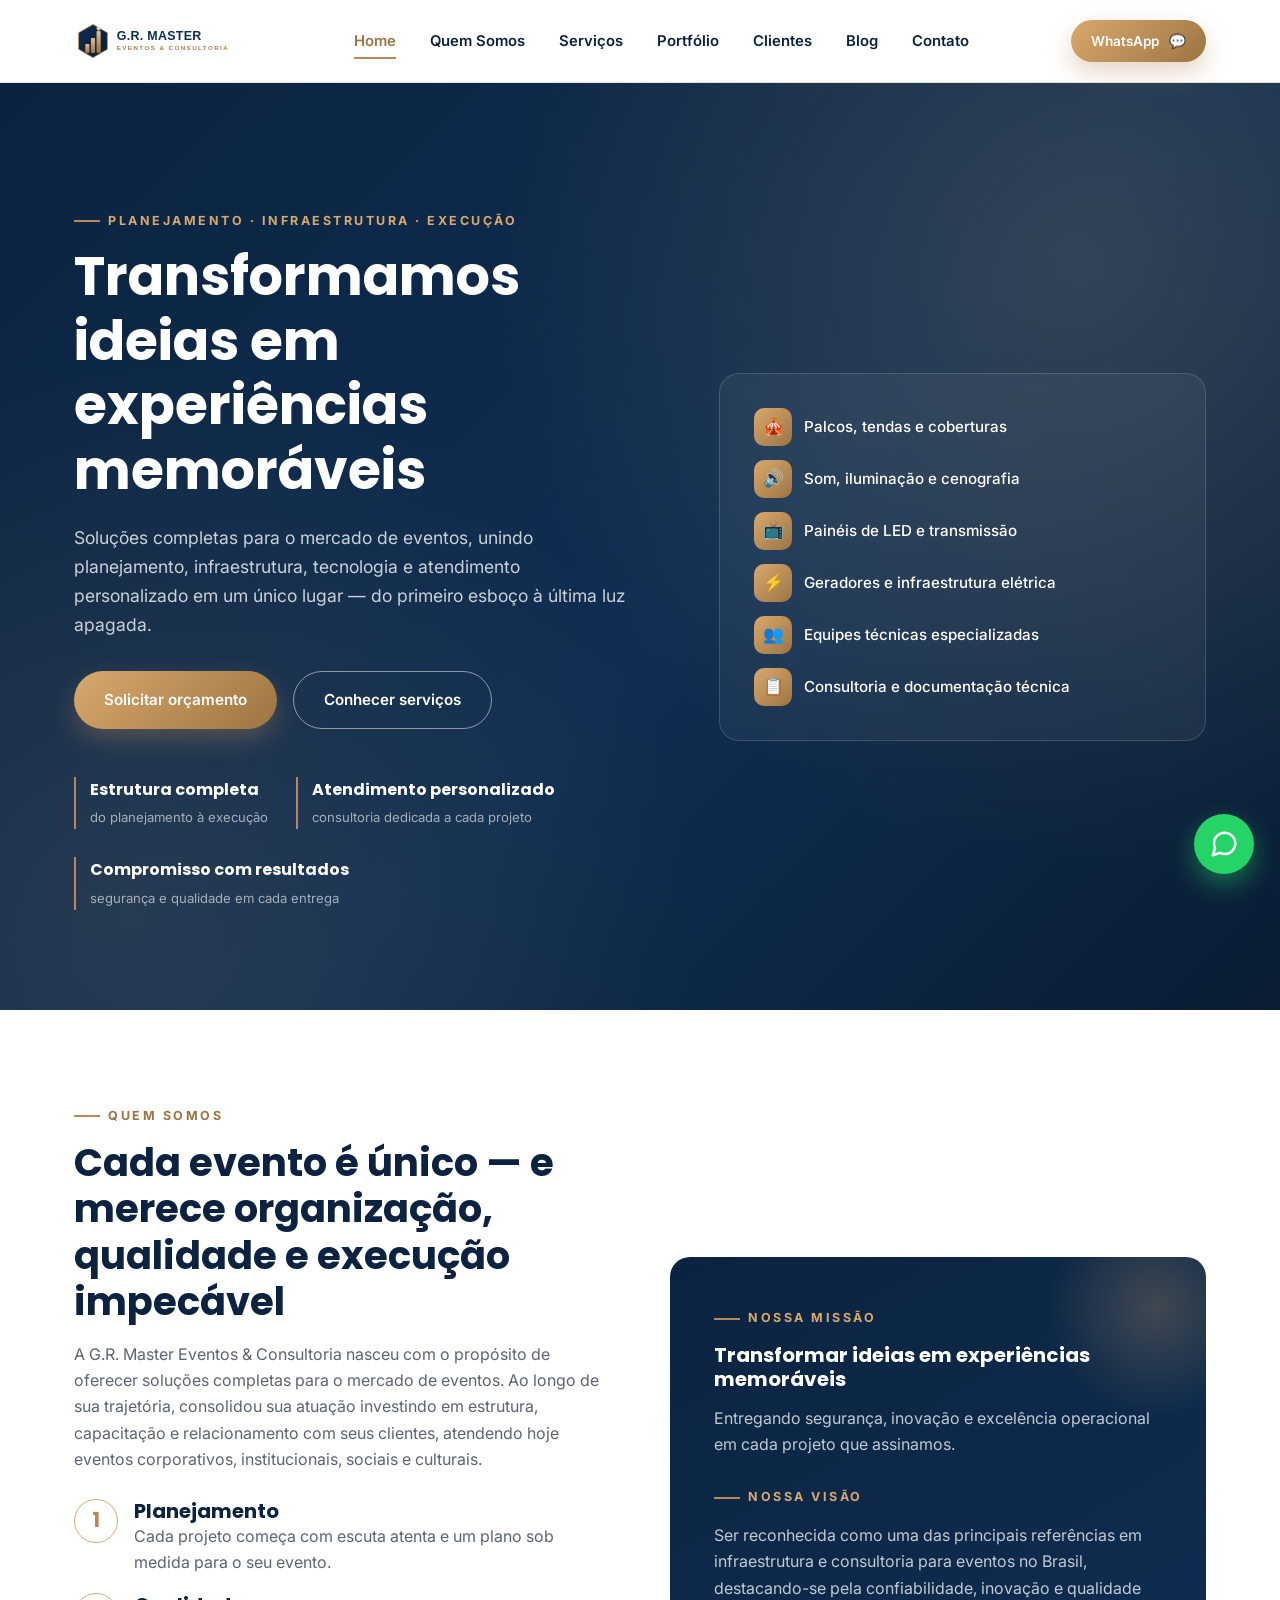
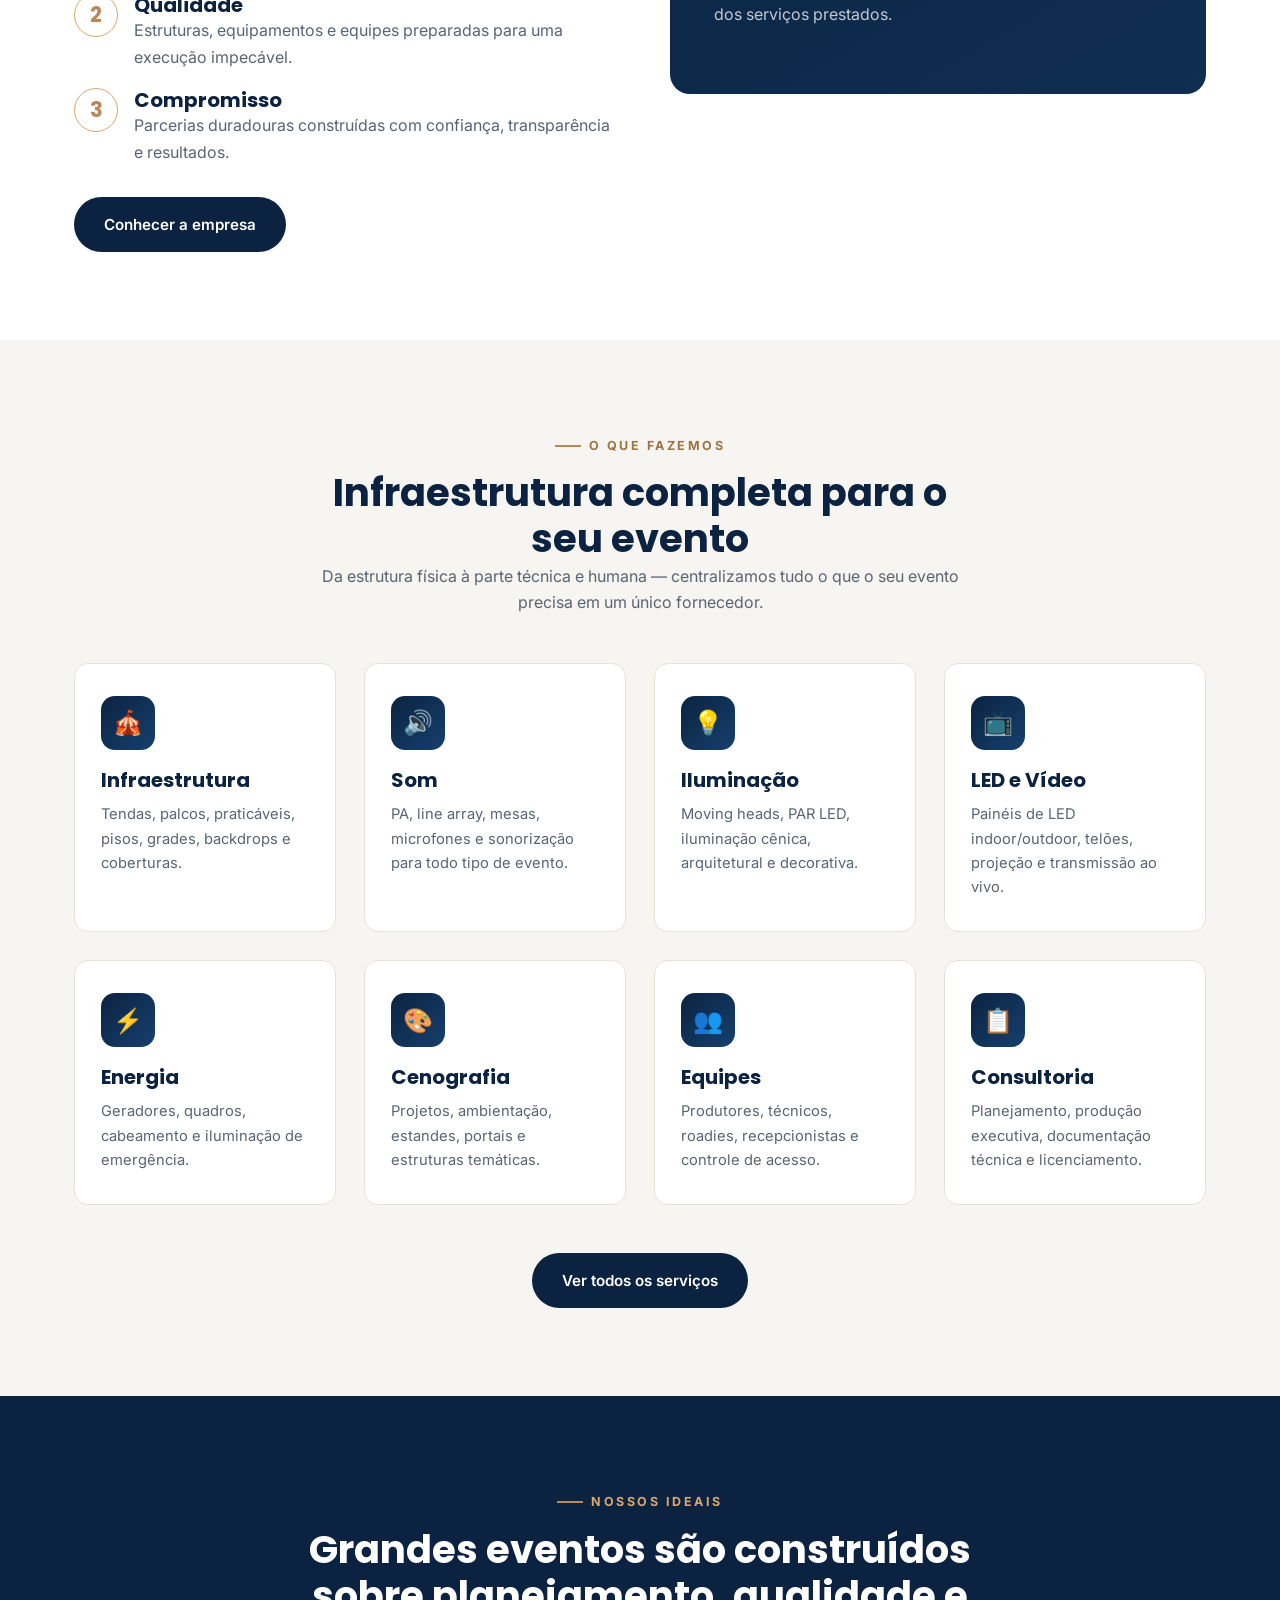
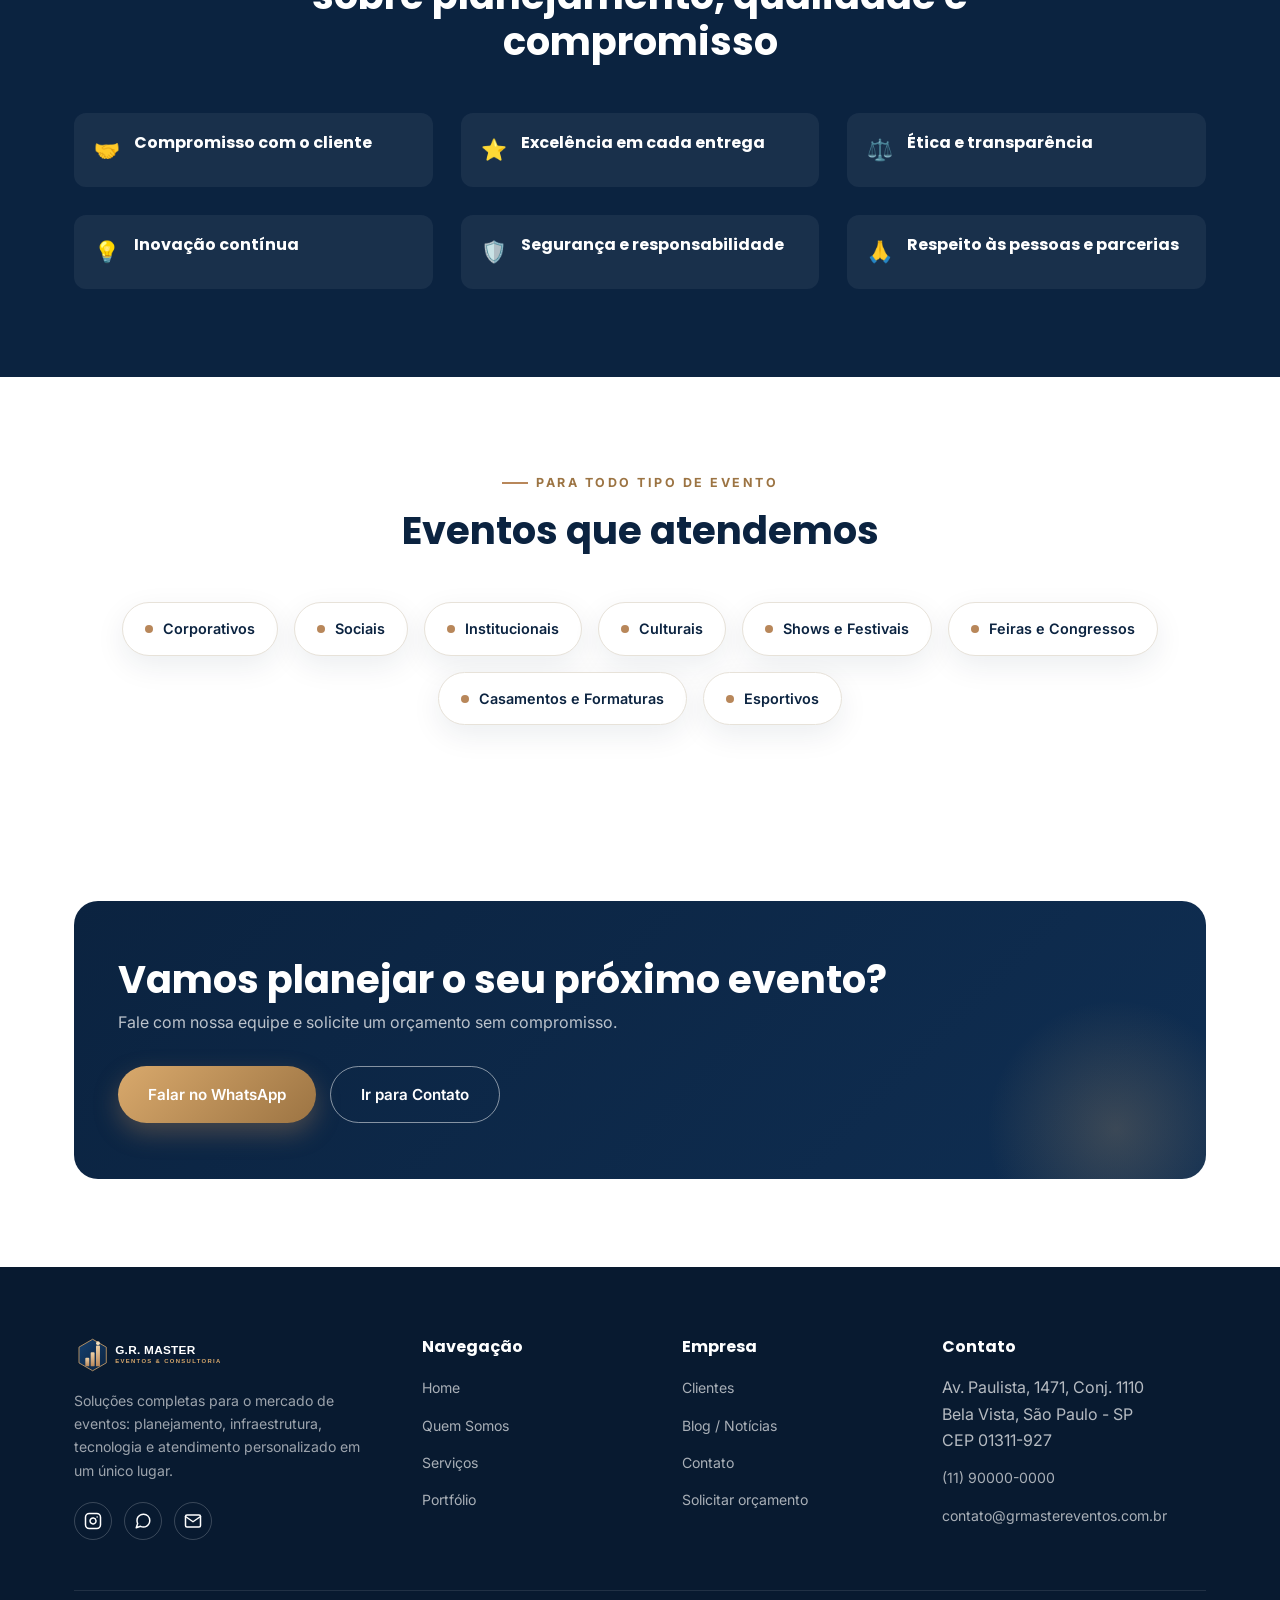
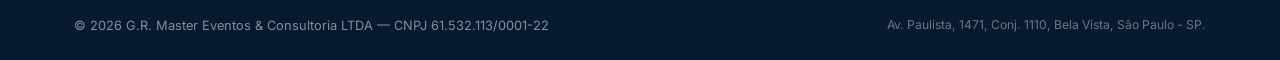
==== index.html @ eb6f8f79 "Cria site institucional completo da G.R. Master Eventos & Consultoria Site estático (HTML/CSS/JS) co" ====
<!doctype html>
<html lang="pt-BR">
<head>
<meta charset="UTF-8">
<meta name="viewport" content="width=device-width, initial-scale=1.0">
<title>G.R. Master Eventos & Consultoria | Infraestrutura Completa para Eventos em São Paulo</title>
<meta name="description" content="A G.R. Master Eventos & Consultoria oferece planejamento, infraestrutura, tecnologia e equipes especializadas para eventos corporativos, institucionais, sociais e culturais em todo o Brasil. Solicite seu orçamento.">
<meta name="keywords" content="eventos, produção de eventos, palcos, tendas, painéis de led, som e iluminação, geradores, cenografia, consultoria de eventos, São Paulo">
<meta name="robots" content="index, follow">
<link rel="canonical" href="https://grmastereventos.com.br/">
<meta property="og:type" content="website">
<meta property="og:title" content="G.R. Master Eventos & Consultoria">
<meta property="og:description" content="Planejamento, infraestrutura e execução completa para o seu evento. Solicite um orçamento.">
<meta property="og:locale" content="pt_BR">
<link rel="icon" type="image/svg+xml" href="assets/logo-icon.svg">
<link rel="preconnect" href="https://fonts.googleapis.com">
<link rel="preconnect" href="https://fonts.gstatic.com" crossorigin>
<link href="https://fonts.googleapis.com/css2?family=Inter:wght@400;500;600;700&family=Poppins:wght@600;700;800&display=swap" rel="stylesheet">
<link rel="stylesheet" href="css/style.css">
<script type="application/ld+json">
{
  "@context": "https://schema.org",
  "@type": "LocalBusiness",
  "name": "G.R. Master Eventos & Consultoria LTDA",
  "image": "https://grmastereventos.com.br/assets/logo.svg",
  "@id": "https://grmastereventos.com.br/",
  "url": "https://grmastereventos.com.br/",
  "telephone": "+55-11-90000-0000",
  "priceRange": "$$",
  "address": {
    "@type": "PostalAddress",
    "streetAddress": "Av. Paulista, 1471, Conj. 1110",
    "addressLocality": "São Paulo",
    "addressRegion": "SP",
    "postalCode": "01311-927",
    "addressCountry": "BR"
  },
  "sameAs": ["https://www.instagram.com/grmastereventos"]
}
</script>
</head>
<body>

<header class="site-header">
  <div class="container nav-wrap">
    <a href="index.html" class="logo"><img src="assets/logo.svg" alt="G.R. Master Eventos & Consultoria" width="180" height="38"></a>
    <nav class="nav-links" id="navLinks">
      <a href="index.html">Home</a>
      <a href="quem-somos.html">Quem Somos</a>
      <a href="servicos.html">Serviços</a>
      <a href="portfolio.html">Portfólio</a>
      <a href="clientes.html">Clientes</a>
      <a href="blog.html">Blog</a>
      <a href="contato.html">Contato</a>
    </nav>
    <div class="nav-cta">
      <a href="https://wa.me/5511900000000?text=Ol%C3%A1!%20Gostaria%20de%20solicitar%20um%20or%C3%A7amento." class="btn btn-primary btn-sm" target="_blank" rel="noopener"><span>WhatsApp</span> 💬</a>
      <button class="nav-toggle" aria-label="Abrir menu" id="navToggle"><span></span><span></span><span></span></button>
    </div>
  </div>
</header>

<main>
  <!-- HERO -->
  <section class="hero">
    <div class="container hero-grid">
      <div>
        <div class="eyebrow" style="color:var(--bronze-light)">Planejamento · Infraestrutura · Execução</div>
        <h1>Transformamos ideias em experiências memoráveis</h1>
        <p class="lead">Soluções completas para o mercado de eventos, unindo planejamento, infraestrutura, tecnologia e atendimento personalizado em um único lugar — do primeiro esboço à última luz apagada.</p>
        <div class="hero-actions">
          <a href="contato.html#orcamento-form" class="btn btn-primary">Solicitar orçamento</a>
          <a href="servicos.html" class="btn btn-outline">Conhecer serviços</a>
        </div>
        <div class="hero-badges">
          <div>
            <strong>Estrutura completa</strong>
            <span>do planejamento à execução</span>
          </div>
          <div>
            <strong>Atendimento personalizado</strong>
            <span>consultoria dedicada a cada projeto</span>
          </div>
          <div>
            <strong>Compromisso com resultados</strong>
            <span>segurança e qualidade em cada entrega</span>
          </div>
        </div>
      </div>
      <div class="hero-visual reveal">
        <ul>
          <li><span class="ic">🎪</span> Palcos, tendas e coberturas</li>
          <li><span class="ic">🔊</span> Som, iluminação e cenografia</li>
          <li><span class="ic">📺</span> Painéis de LED e transmissão</li>
          <li><span class="ic">⚡</span> Geradores e infraestrutura elétrica</li>
          <li><span class="ic">👥</span> Equipes técnicas especializadas</li>
          <li><span class="ic">📋</span> Consultoria e documentação técnica</li>
        </ul>
      </div>
    </div>
  </section>

  <!-- QUEM SOMOS resumo -->
  <section>
    <div class="container split">
      <div class="reveal">
        <div class="eyebrow">Quem Somos</div>
        <h2>Cada evento é único — e merece organização, qualidade e execução impecável</h2>
        <p class="mt-1">A G.R. Master Eventos & Consultoria nasceu com o propósito de oferecer soluções completas para o mercado de eventos. Ao longo de sua trajetória, consolidou sua atuação investindo em estrutura, capacitação e relacionamento com seus clientes, atendendo hoje eventos corporativos, institucionais, sociais e culturais.</p>
        <div class="pillars">
          <div class="pillar">
            <div class="num">1</div>
            <div><h3>Planejamento</h3><p>Cada projeto começa com escuta atenta e um plano sob medida para o seu evento.</p></div>
          </div>
          <div class="pillar">
            <div class="num">2</div>
            <div><h3>Qualidade</h3><p>Estruturas, equipamentos e equipes preparadas para uma execução impecável.</p></div>
          </div>
          <div class="pillar">
            <div class="num">3</div>
            <div><h3>Compromisso</h3><p>Parcerias duradouras construídas com confiança, transparência e resultados.</p></div>
          </div>
        </div>
        <a href="quem-somos.html" class="btn btn-navy mt-2">Conhecer a empresa</a>
      </div>
      <div class="frame-box reveal">
        <div class="eyebrow" style="color:var(--bronze-light)">Nossa missão</div>
        <h3>Transformar ideias em experiências memoráveis</h3>
        <p>Entregando segurança, inovação e excelência operacional em cada projeto que assinamos.</p>
        <div class="eyebrow" style="color:var(--bronze-light)">Nossa visão</div>
        <p>Ser reconhecida como uma das principais referências em infraestrutura e consultoria para eventos no Brasil, destacando-se pela confiabilidade, inovação e qualidade dos serviços prestados.</p>
      </div>
    </div>
  </section>

  <!-- SERVIÇOS destaque -->
  <section class="bg-off">
    <div class="container">
      <div class="section-head center reveal">
        <div class="eyebrow">O que fazemos</div>
        <h2>Infraestrutura completa para o seu evento</h2>
        <p>Da estrutura física à parte técnica e humana — centralizamos tudo o que o seu evento precisa em um único fornecedor.</p>
      </div>
      <div class="grid cards-4">
        <div class="card reveal">
          <div class="ic">🎪</div>
          <h3>Infraestrutura</h3>
          <p>Tendas, palcos, praticáveis, pisos, grades, backdrops e coberturas.</p>
        </div>
        <div class="card reveal">
          <div class="ic">🔊</div>
          <h3>Som</h3>
          <p>PA, line array, mesas, microfones e sonorização para todo tipo de evento.</p>
        </div>
        <div class="card reveal">
          <div class="ic">💡</div>
          <h3>Iluminação</h3>
          <p>Moving heads, PAR LED, iluminação cênica, arquitetural e decorativa.</p>
        </div>
        <div class="card reveal">
          <div class="ic">📺</div>
          <h3>LED e Vídeo</h3>
          <p>Painéis de LED indoor/outdoor, telões, projeção e transmissão ao vivo.</p>
        </div>
        <div class="card reveal">
          <div class="ic">⚡</div>
          <h3>Energia</h3>
          <p>Geradores, quadros, cabeamento e iluminação de emergência.</p>
        </div>
        <div class="card reveal">
          <div class="ic">🎨</div>
          <h3>Cenografia</h3>
          <p>Projetos, ambientação, estandes, portais e estruturas temáticas.</p>
        </div>
        <div class="card reveal">
          <div class="ic">👥</div>
          <h3>Equipes</h3>
          <p>Produtores, técnicos, roadies, recepcionistas e controle de acesso.</p>
        </div>
        <div class="card reveal">
          <div class="ic">📋</div>
          <h3>Consultoria</h3>
          <p>Planejamento, produção executiva, documentação técnica e licenciamento.</p>
        </div>
      </div>
      <div class="text-center mt-3">
        <a href="servicos.html" class="btn btn-navy">Ver todos os serviços</a>
      </div>
    </div>
  </section>

  <!-- VALORES -->
  <section class="bg-navy">
    <div class="container">
      <div class="section-head center reveal">
        <div class="eyebrow" style="color:var(--bronze-light)">Nossos Ideais</div>
        <h2>Grandes eventos são construídos sobre planejamento, qualidade e compromisso</h2>
      </div>
      <div class="grid values-grid reveal">
        <div class="value-item" style="background:rgba(255,255,255,.06)">
          <span class="ic">🤝</span>
          <div><h4 style="color:#fff">Compromisso com o cliente</h4></div>
        </div>
        <div class="value-item" style="background:rgba(255,255,255,.06)">
          <span class="ic">⭐</span>
          <div><h4 style="color:#fff">Excelência em cada entrega</h4></div>
        </div>
        <div class="value-item" style="background:rgba(255,255,255,.06)">
          <span class="ic">⚖️</span>
          <div><h4 style="color:#fff">Ética e transparência</h4></div>
        </div>
        <div class="value-item" style="background:rgba(255,255,255,.06)">
          <span class="ic">💡</span>
          <div><h4 style="color:#fff">Inovação contínua</h4></div>
        </div>
        <div class="value-item" style="background:rgba(255,255,255,.06)">
          <span class="ic">🛡️</span>
          <div><h4 style="color:#fff">Segurança e responsabilidade</h4></div>
        </div>
        <div class="value-item" style="background:rgba(255,255,255,.06)">
          <span class="ic">🙏</span>
          <div><h4 style="color:#fff">Respeito às pessoas e parcerias</h4></div>
        </div>
      </div>
    </div>
  </section>

  <!-- Eventos que atendemos -->
  <section>
    <div class="container">
      <div class="section-head center reveal">
        <div class="eyebrow">Para todo tipo de evento</div>
        <h2>Eventos que atendemos</h2>
      </div>
      <div class="badge-strip reveal">
        <span class="badge-pill"><span class="dot"></span>Corporativos</span>
        <span class="badge-pill"><span class="dot"></span>Sociais</span>
        <span class="badge-pill"><span class="dot"></span>Institucionais</span>
        <span class="badge-pill"><span class="dot"></span>Culturais</span>
        <span class="badge-pill"><span class="dot"></span>Shows e Festivais</span>
        <span class="badge-pill"><span class="dot"></span>Feiras e Congressos</span>
        <span class="badge-pill"><span class="dot"></span>Casamentos e Formaturas</span>
        <span class="badge-pill"><span class="dot"></span>Esportivos</span>
      </div>
    </div>
  </section>

  <!-- CTA -->
  <section>
    <div class="container">
      <div class="cta-band reveal">
        <div>
          <h2>Vamos planejar o seu próximo evento?</h2>
          <p>Fale com nossa equipe e solicite um orçamento sem compromisso.</p>
        </div>
        <div class="actions">
          <a href="https://wa.me/5511900000000?text=Ol%C3%A1!%20Gostaria%20de%20solicitar%20um%20or%C3%A7amento." class="btn btn-primary" target="_blank" rel="noopener">Falar no WhatsApp</a>
          <a href="contato.html" class="btn btn-outline">Ir para Contato</a>
        </div>
      </div>
    </div>
  </section>
</main>

<footer class="site-footer">
  <div class="container">
    <div class="footer-grid">
      <div class="footer-about">
        <img src="assets/logo-white.svg" alt="G.R. Master Eventos & Consultoria" width="170" height="36">
        <p>Soluções completas para o mercado de eventos: planejamento, infraestrutura, tecnologia e atendimento personalizado em um único lugar.</p>
        <div class="social-row">
          <a href="https://www.instagram.com/grmastereventos" target="_blank" rel="noopener" aria-label="Instagram"><svg width="18" height="18" viewBox="0 0 24 24" fill="none" stroke="currentColor" stroke-width="2" stroke-linecap="round" stroke-linejoin="round" style="color:#fff"><rect x="2" y="2" width="20" height="20" rx="5" ry="5"></rect><path d="M16 11.37A4 4 0 1 1 12.63 8 4 4 0 0 1 16 11.37z"></path><line x1="17.5" y1="6.5" x2="17.5" y2="6.5"></line></svg></a>
          <a href="https://wa.me/5511900000000" target="_blank" rel="noopener" aria-label="WhatsApp"><svg width="18" height="18" viewBox="0 0 24 24" fill="none" stroke="currentColor" stroke-width="2" stroke-linecap="round" stroke-linejoin="round" style="color:#fff"><path d="M21 11.5a8.38 8.38 0 0 1-.9 3.8 8.5 8.5 0 0 1-7.6 4.7 8.38 8.38 0 0 1-3.8-.9L3 21l1.9-5.7a8.38 8.38 0 0 1-.9-3.8 8.5 8.5 0 0 1 4.7-7.6 8.38 8.38 0 0 1 3.8-.9h.5a8.48 8.48 0 0 1 8 8v.5z"></path></svg></a>
          <a href="mailto:contato@grmastereventos.com.br" aria-label="E-mail"><svg width="18" height="18" viewBox="0 0 24 24" fill="none" stroke="currentColor" stroke-width="2" stroke-linecap="round" stroke-linejoin="round" style="color:#fff"><path d="M4 4h16c1.1 0 2 .9 2 2v12c0 1.1-.9 2-2 2H4c-1.1 0-2-.9-2-2V6c0-1.1.9-2 2-2z"></path><polyline points="22,6 12,13 2,6"></polyline></svg></a>
        </div>
      </div>
      <div>
        <h4>Navegação</h4>
        <ul>
          <li><a href="index.html">Home</a></li>
          <li><a href="quem-somos.html">Quem Somos</a></li>
          <li><a href="servicos.html">Serviços</a></li>
          <li><a href="portfolio.html">Portfólio</a></li>
        </ul>
      </div>
      <div>
        <h4>Empresa</h4>
        <ul>
          <li><a href="clientes.html">Clientes</a></li>
          <li><a href="blog.html">Blog / Notícias</a></li>
          <li><a href="contato.html">Contato</a></li>
          <li><a href="contato.html#orcamento-form">Solicitar orçamento</a></li>
        </ul>
      </div>
      <div>
        <h4>Contato</h4>
        <ul>
          <li>Av. Paulista, 1471, Conj. 1110<br>Bela Vista, São Paulo - SP<br>CEP 01311-927</li>
          <li><a href="tel:+5511900000000">(11) 90000-0000</a></li>
          <li><a href="mailto:contato@grmastereventos.com.br">contato@grmastereventos.com.br</a></li>
        </ul>
      </div>
    </div>
    <div class="footer-bottom">
      <span>&copy; <span class="current-year"></span> G.R. Master Eventos & Consultoria LTDA — CNPJ 61.532.113/0001-22</span>
      <span class="legal-note">Av. Paulista, 1471, Conj. 1110, Bela Vista, São Paulo - SP.</span>
    </div>
  </div>
</footer>

<a href="https://wa.me/5511900000000?text=Ol%C3%A1!%20Gostaria%20de%20solicitar%20um%20or%C3%A7amento." class="wa-float" target="_blank" rel="noopener" aria-label="Fale conosco no WhatsApp">
  <svg viewBox="0 0 24 24" fill="none" stroke="#fff" stroke-width="2" stroke-linecap="round" stroke-linejoin="round"><path d="M21 11.5a8.38 8.38 0 0 1-.9 3.8 8.5 8.5 0 0 1-7.6 4.7 8.38 8.38 0 0 1-3.8-.9L3 21l1.9-5.7a8.38 8.38 0 0 1-.9-3.8 8.5 8.5 0 0 1 4.7-7.6 8.38 8.38 0 0 1 3.8-.9h.5a8.48 8.48 0 0 1 8 8v.5z"></path></svg>
</a>

<script src="js/main.js"></script>
</body>
</html>
---- css/style.css ----
/* =========================================================
   G.R. Master Eventos & Consultoria — Design System
   ========================================================= */
:root{
  --navy: #0B2340;
  --navy-2: #0F2E52;
  --navy-light: #16406E;
  --bronze: #B8875A;
  --bronze-light: #D9A96C;
  --bronze-dark: #9C7443;
  --white: #FFFFFF;
  --off-white: #F7F5F1;
  --text: #1B222E;
  --text-light: #5B6472;
  --border: #E7E2D9;
  --shadow: 0 10px 30px rgba(11,35,64,.08);
  --shadow-lg: 0 20px 50px rgba(11,35,64,.16);
  --radius: 14px;
  --container: 1180px;
  --ff-head: 'Poppins', 'Segoe UI', Arial, sans-serif;
  --ff-body: 'Inter', 'Segoe UI', Arial, sans-serif;
}

*,*::before,*::after{box-sizing:border-box;margin:0;padding:0;}
html{scroll-behavior:smooth;}
body{
  font-family:var(--ff-body);
  color:var(--text);
  background:var(--white);
  line-height:1.65;
  -webkit-font-smoothing:antialiased;
  overflow-x:hidden;
}
img{max-width:100%;display:block;}
a{color:inherit;text-decoration:none;}
ul{list-style:none;}
button{font:inherit;cursor:pointer;border:none;background:none;}
h1,h2,h3,h4{font-family:var(--ff-head);color:var(--navy);line-height:1.2;font-weight:700;}
h1{font-size:clamp(2.1rem,4.2vw,3.4rem);}
h2{font-size:clamp(1.7rem,3vw,2.4rem);}
h3{font-size:1.25rem;}
p{color:var(--text-light);}
.container{width:100%;max-width:var(--container);margin:0 auto;padding:0 24px;}
section{padding:88px 0;}
@media(max-width:768px){section{padding:56px 0;}}

/* ---------- Utility ---------- */
.eyebrow{
  display:inline-flex;align-items:center;gap:8px;
  color:var(--bronze-dark);font-weight:700;font-size:.78rem;
  letter-spacing:2.5px;text-transform:uppercase;margin-bottom:14px;
}
.eyebrow::before{content:"";width:26px;height:2px;background:var(--bronze);display:inline-block;}
.section-head{max-width:680px;margin-bottom:48px;}
.section-head.center{margin-left:auto;margin-right:auto;text-align:center;}
.text-center{text-align:center;}
.mt-1{margin-top:16px;}.mt-2{margin-top:32px;}.mt-3{margin-top:48px;}
.bg-off{background:var(--off-white);}
.bg-navy{background:var(--navy);color:#fff;}
.bg-navy h2,.bg-navy h3,.bg-navy h1{color:#fff;}
.bg-navy p{color:rgba(255,255,255,.72);}
.grid{display:grid;gap:28px;}
.reveal{opacity:0;transform:translateY(24px);transition:opacity .7s ease,transform .7s ease;}
.reveal.in{opacity:1;transform:translateY(0);}

/* ---------- Buttons ---------- */
.btn{
  display:inline-flex;align-items:center;justify-content:center;gap:10px;
  padding:15px 30px;border-radius:50px;font-weight:600;font-size:.95rem;
  transition:all .25s ease;white-space:nowrap;
}
.btn-primary{background:linear-gradient(135deg,var(--bronze-light),var(--bronze-dark));color:#fff;box-shadow:0 10px 24px rgba(184,135,90,.35);}
.btn-primary:hover{transform:translateY(-2px);box-shadow:0 14px 30px rgba(184,135,90,.45);}
.btn-outline{border:1.5px solid rgba(255,255,255,.5);color:#fff;}
.btn-outline:hover{background:rgba(255,255,255,.12);}
.btn-navy{background:var(--navy);color:#fff;}
.btn-navy:hover{background:var(--navy-light);transform:translateY(-2px);}
.btn-block{width:100%;}
.btn-sm{padding:10px 20px;font-size:.85rem;}

/* ---------- Header ---------- */
.site-header{
  position:sticky;top:0;z-index:1000;background:rgba(255,255,255,.92);
  backdrop-filter:blur(10px);border-bottom:1px solid var(--border);
}
.nav-wrap{display:flex;align-items:center;justify-content:space-between;height:82px;}
.logo img{height:38px;width:auto;}
.nav-links{display:flex;align-items:center;gap:34px;}
.nav-links a{font-weight:600;font-size:.93rem;color:var(--navy);position:relative;padding:6px 0;}
.nav-links a::after{content:"";position:absolute;left:0;bottom:0;width:0;height:2px;background:var(--bronze);transition:width .25s ease;}
.nav-links a:hover::after,.nav-links a.active::after{width:100%;}
.nav-links a.active{color:var(--bronze-dark);}
.nav-cta{display:flex;align-items:center;gap:14px;}
.nav-toggle{display:none;flex-direction:column;gap:5px;width:30px;}
.nav-toggle span{height:2px;background:var(--navy);border-radius:2px;transition:.3s;}

@media(max-width:960px){
  .nav-links{
    position:fixed;top:82px;left:0;right:0;bottom:0;background:#fff;
    flex-direction:column;justify-content:flex-start;align-items:flex-start;
    padding:36px 24px;gap:24px;transform:translateX(100%);transition:transform .3s ease;
    overflow-y:auto;
  }
  .nav-links.open{transform:translateX(0);}
  .nav-toggle{display:flex;}
  .nav-cta .btn span{display:none;}
  .nav-links a{font-size:1.05rem;}
}

/* ---------- Hero ---------- */
.hero{
  position:relative;background:linear-gradient(135deg,var(--navy) 0%,var(--navy-2) 55%,#0a1d34 100%);
  color:#fff;overflow:hidden;padding:120px 0 100px;
}
.hero::before{
  content:"";position:absolute;inset:0;
  background-image:
    radial-gradient(circle at 85% 20%, rgba(217,169,108,.18), transparent 45%),
    radial-gradient(circle at 10% 90%, rgba(217,169,108,.12), transparent 40%);
}
.hero-grid{position:relative;display:grid;grid-template-columns:1.1fr .9fr;gap:50px;align-items:center;}
.hero h1{color:#fff;margin-bottom:20px;}
.hero p.lead{color:rgba(255,255,255,.78);font-size:1.1rem;max-width:560px;}
.hero-actions{display:flex;gap:16px;flex-wrap:wrap;margin-top:32px;}
.hero-badges{display:flex;gap:28px;margin-top:48px;flex-wrap:wrap;}
.hero-badges div{border-left:2px solid var(--bronze);padding-left:14px;}
.hero-badges strong{display:block;font-family:var(--ff-head);font-size:1rem;color:#fff;}
.hero-badges span{font-size:.82rem;color:rgba(255,255,255,.6);}
.hero-visual{position:relative;background:rgba(255,255,255,.05);border:1px solid rgba(255,255,255,.14);border-radius:20px;padding:34px;backdrop-filter:blur(6px);}
.hero-visual ul{display:grid;gap:14px;}
.hero-visual li{display:flex;align-items:center;gap:12px;color:#fff;font-weight:500;font-size:.95rem;}
.hero-visual .ic{width:38px;height:38px;border-radius:10px;background:linear-gradient(135deg,var(--bronze-light),var(--bronze-dark));display:flex;align-items:center;justify-content:center;flex-shrink:0;font-size:1.05rem;}
@media(max-width:900px){.hero-grid{grid-template-columns:1fr;}.hero{padding:90px 0 64px;}}

/* Page (inner) hero — smaller, for subpages */
.page-hero{
  background:linear-gradient(135deg,var(--navy) 0%,var(--navy-2) 100%);
  color:#fff;padding:70px 0 60px;position:relative;overflow:hidden;
}
.page-hero::before{content:"";position:absolute;inset:0;background-image:radial-gradient(circle at 90% 10%, rgba(217,169,108,.18), transparent 45%);}
.page-hero h1{color:#fff;position:relative;}
.breadcrumb{position:relative;display:flex;gap:8px;font-size:.85rem;color:rgba(255,255,255,.6);margin-bottom:14px;}
.breadcrumb a{color:var(--bronze-light);}
.page-hero p{color:rgba(255,255,255,.75);max-width:640px;position:relative;}

/* ---------- Cards / Services ---------- */
.cards-3{grid-template-columns:repeat(3,1fr);}
.cards-4{grid-template-columns:repeat(4,1fr);}
.cards-2{grid-template-columns:repeat(2,1fr);}
@media(max-width:960px){.cards-3,.cards-4{grid-template-columns:repeat(2,1fr);}}
@media(max-width:600px){.cards-3,.cards-4,.cards-2{grid-template-columns:1fr;}}

.card{
  background:#fff;border:1px solid var(--border);border-radius:var(--radius);
  padding:32px 26px;transition:transform .25s ease,box-shadow .25s ease,border-color .25s ease;
}
.card:hover{transform:translateY(-6px);box-shadow:var(--shadow-lg);border-color:transparent;}
.card .ic{
  width:54px;height:54px;border-radius:14px;margin-bottom:18px;
  background:linear-gradient(135deg,var(--navy),var(--navy-light));
  display:flex;align-items:center;justify-content:center;font-size:1.5rem;color:var(--bronze-light);
}
.card h3{margin-bottom:10px;}
.card p{font-size:.92rem;margin:0;}
.card ul{margin-top:12px;display:grid;gap:6px;}
.card ul li{font-size:.85rem;color:var(--text-light);padding-left:16px;position:relative;}
.card ul li::before{content:"";position:absolute;left:0;top:9px;width:6px;height:6px;background:var(--bronze);border-radius:50%;}

/* ---------- Stats / badges strip ---------- */
.badge-strip{display:flex;flex-wrap:wrap;gap:16px;justify-content:center;}
.badge-pill{
  display:flex;align-items:center;gap:10px;background:#fff;border:1px solid var(--border);
  padding:14px 22px;border-radius:50px;font-weight:600;font-size:.9rem;color:var(--navy);box-shadow:var(--shadow);
}
.badge-pill .dot{width:8px;height:8px;border-radius:50%;background:var(--bronze);}

/* ---------- About split ---------- */
.split{display:grid;grid-template-columns:1fr 1fr;gap:60px;align-items:center;}
@media(max-width:900px){.split{grid-template-columns:1fr;gap:36px;}}
.pillars{display:grid;gap:18px;margin-top:26px;}
.pillar{display:flex;gap:16px;align-items:flex-start;}
.pillar .num{
  font-family:var(--ff-head);font-weight:700;color:var(--bronze);font-size:1.3rem;
  width:44px;height:44px;border:1.5px solid var(--bronze-light);border-radius:50%;
  display:flex;align-items:center;justify-content:center;flex-shrink:0;
}
.frame-box{
  background:linear-gradient(150deg,var(--navy),var(--navy-2));border-radius:20px;padding:44px;color:#fff;
  position:relative; overflow:hidden;
}
.frame-box::after{content:"";position:absolute;width:220px;height:220px;background:radial-gradient(circle,rgba(217,169,108,.25),transparent 70%);top:-60px;right:-60px;}
.frame-box h3{color:#fff;margin-bottom:14px;}
.frame-box p{color:rgba(255,255,255,.75);margin-bottom:22px;}

/* ---------- Values grid ---------- */
.values-grid{grid-template-columns:repeat(3,1fr);}
@media(max-width:900px){.values-grid{grid-template-columns:repeat(2,1fr);}}
@media(max-width:560px){.values-grid{grid-template-columns:1fr;}}
.value-item{display:flex;gap:14px;padding:20px;border-radius:12px;background:var(--off-white);}
.value-item .ic{color:var(--bronze-dark);font-size:1.3rem;}

/* ---------- Portfolio ---------- */
.filter-bar{display:flex;gap:10px;flex-wrap:wrap;margin-bottom:36px;}
.filter-btn{
  padding:9px 18px;border-radius:50px;border:1.5px solid var(--border);font-weight:600;font-size:.85rem;color:var(--navy);
  transition:.2s;
}
.filter-btn.active,.filter-btn:hover{background:var(--navy);border-color:var(--navy);color:#fff;}
.gallery{display:grid;grid-template-columns:repeat(3,1fr);gap:22px;}
@media(max-width:900px){.gallery{grid-template-columns:repeat(2,1fr);}}
@media(max-width:560px){.gallery{grid-template-columns:1fr;}}
.gallery-item{
  position:relative;border-radius:var(--radius);overflow:hidden;aspect-ratio:4/3;
  display:flex;align-items:flex-end;padding:22px;color:#fff;isolation:isolate;
}
.gallery-item .bgshape{position:absolute;inset:0;z-index:-1;}
.gallery-item h4{color:#fff;font-family:var(--ff-head);font-size:1.05rem;}
.gallery-item span{font-size:.78rem;color:rgba(255,255,255,.75);text-transform:uppercase;letter-spacing:1.5px;}
.gallery-item::before{content:"";position:absolute;inset:0;background:linear-gradient(0deg,rgba(0,0,0,.55),transparent 55%);z-index:0;}
.g1{background:linear-gradient(135deg,#0F2E52,#B8875A);}
.g2{background:linear-gradient(135deg,#16406E,#0B2340);}
.g3{background:linear-gradient(135deg,#9C7443,#0F2E52);}
.g4{background:linear-gradient(135deg,#0B2340,#B8875A);}
.g5{background:linear-gradient(135deg,#16406E,#9C7443);}
.g6{background:linear-gradient(135deg,#B8875A,#0B2340);}
.gallery-note{
  margin-top:30px;padding:18px 22px;border:1px dashed var(--bronze-light);border-radius:12px;
  background:#FBF6EE;color:var(--text-light);font-size:.9rem;display:flex;gap:10px;align-items:flex-start;
}

/* ---------- Testimonial / segments ---------- */
.segments-grid{grid-template-columns:repeat(4,1fr);}
@media(max-width:900px){.segments-grid{grid-template-columns:repeat(3,1fr);}}
@media(max-width:600px){.segments-grid{grid-template-columns:repeat(2,1fr);}}
.segment-chip{
  background:#fff;border:1px solid var(--border);border-radius:12px;padding:22px 14px;text-align:center;
  font-weight:600;color:var(--navy);font-size:.9rem;transition:.2s;
}
.segment-chip:hover{border-color:var(--bronze);box-shadow:var(--shadow);}
.segment-chip .ic{font-size:1.6rem;display:block;margin-bottom:8px;}

.quote-card{background:var(--off-white);border-radius:var(--radius);padding:30px;border-left:4px solid var(--bronze);}
.quote-card p{color:var(--text);font-style:italic;}
.quote-card .who{margin-top:16px;font-weight:700;color:var(--navy);font-style:normal;font-size:.88rem;}

/* ---------- Blog ---------- */
.blog-grid{grid-template-columns:repeat(3,1fr);}
@media(max-width:900px){.blog-grid{grid-template-columns:repeat(2,1fr);}}
@media(max-width:600px){.blog-grid{grid-template-columns:1fr;}}
.blog-card{border:1px solid var(--border);border-radius:var(--radius);overflow:hidden;background:#fff;transition:.25s;}
.blog-card:hover{box-shadow:var(--shadow-lg);transform:translateY(-4px);}
.blog-thumb{height:170px;display:flex;align-items:center;justify-content:center;font-size:2rem;color:#fff;}
.blog-body{padding:22px;}
.blog-cat{color:var(--bronze-dark);font-weight:700;font-size:.75rem;letter-spacing:1.5px;text-transform:uppercase;}
.blog-body h3{margin:10px 0 8px;font-size:1.05rem;}
.blog-body p{font-size:.88rem;}
.blog-meta{margin-top:14px;font-size:.78rem;color:var(--text-light);display:flex;gap:14px;}
.newsletter-box{background:var(--navy);border-radius:20px;padding:44px;color:#fff;display:flex;justify-content:space-between;align-items:center;gap:24px;flex-wrap:wrap;}
.newsletter-box h3{color:#fff;}
.newsletter-form{display:flex;gap:10px;flex-wrap:wrap;}
.newsletter-form input{padding:13px 18px;border-radius:50px;border:none;min-width:240px;font:inherit;}

/* ---------- Forms / Contact ---------- */
.contact-grid{display:grid;grid-template-columns:.9fr 1.1fr;gap:50px;}
@media(max-width:900px){.contact-grid{grid-template-columns:1fr;}}
.info-card{display:flex;gap:16px;padding:20px 0;border-bottom:1px solid var(--border);}
.info-card:last-child{border-bottom:none;}
.info-card .ic{
  width:46px;height:46px;border-radius:12px;background:var(--off-white);color:var(--bronze-dark);
  display:flex;align-items:center;justify-content:center;font-size:1.2rem;flex-shrink:0;
}
.info-card h4{font-size:.95rem;color:var(--navy);margin-bottom:4px;}
.info-card p{font-size:.88rem;margin:0;}

.form-box{background:var(--off-white);border-radius:20px;padding:40px;}
.form-row{display:grid;grid-template-columns:1fr 1fr;gap:18px;}
@media(max-width:560px){.form-row{grid-template-columns:1fr;}}
.field{margin-bottom:18px;}
.field label{display:block;font-size:.85rem;font-weight:600;color:var(--navy);margin-bottom:7px;}
.field input,.field select,.field textarea{
  width:100%;padding:13px 16px;border:1.5px solid var(--border);border-radius:10px;
  font:inherit;color:var(--text);background:#fff;transition:border-color .2s;
}
.field input:focus,.field select:focus,.field textarea:focus{outline:none;border-color:var(--bronze);}
.field textarea{resize:vertical;min-height:120px;}
.form-note{font-size:.78rem;color:var(--text-light);margin-top:10px;}
.form-success{display:none;background:#EAF6ED;border:1px solid #B7E0C0;color:#256B34;padding:16px 18px;border-radius:10px;font-size:.9rem;margin-bottom:18px;}
.form-success.show{display:block;}

.map-wrap{border-radius:var(--radius);overflow:hidden;border:1px solid var(--border);margin-top:40px;}
.map-wrap iframe{width:100%;height:380px;border:0;display:block;}

/* ---------- CTA band ---------- */
.cta-band{
  background:linear-gradient(135deg,var(--navy),var(--navy-2));border-radius:24px;
  padding:56px 44px;color:#fff;display:flex;justify-content:space-between;align-items:center;gap:30px;flex-wrap:wrap;
  position:relative;overflow:hidden;
}
.cta-band::after{content:"";position:absolute;width:260px;height:260px;background:radial-gradient(circle,rgba(217,169,108,.22),transparent 70%);bottom:-80px;right:-40px;}
.cta-band h2{color:#fff;margin-bottom:6px;position:relative;}
.cta-band p{color:rgba(255,255,255,.72);position:relative;}
.cta-band .actions{display:flex;gap:14px;flex-wrap:wrap;position:relative;}

/* ---------- Footer ---------- */
.site-footer{background:#081A30;color:rgba(255,255,255,.7);padding:70px 0 0;}
.footer-grid{display:grid;grid-template-columns:1.4fr 1fr 1fr 1.2fr;gap:40px;padding-bottom:50px;border-bottom:1px solid rgba(255,255,255,.1);}
@media(max-width:900px){.footer-grid{grid-template-columns:1fr 1fr;}}
@media(max-width:560px){.footer-grid{grid-template-columns:1fr;}}
.footer-grid h4{color:#fff;font-family:var(--ff-head);font-size:1rem;margin-bottom:18px;}
.footer-grid ul{display:grid;gap:11px;}
.footer-grid ul a{font-size:.88rem;color:rgba(255,255,255,.65);transition:.2s;}
.footer-grid ul a:hover{color:var(--bronze-light);}
.footer-about p{font-size:.88rem;color:rgba(255,255,255,.6);margin:16px 0 20px;}
.social-row{display:flex;gap:12px;}
.social-row a{
  width:38px;height:38px;border-radius:50%;border:1px solid rgba(255,255,255,.2);
  display:flex;align-items:center;justify-content:center;transition:.2s;
}
.social-row a:hover{background:var(--bronze);border-color:var(--bronze);}
.footer-bottom{display:flex;justify-content:space-between;align-items:center;gap:16px;padding:24px 0;font-size:.8rem;flex-wrap:wrap;color:rgba(255,255,255,.5);}
.footer-bottom a{color:rgba(255,255,255,.5);}
.legal-note{font-size:.76rem;color:rgba(255,255,255,.4);max-width:600px;}

/* ---------- WhatsApp float button ---------- */
.wa-float{
  position:fixed;bottom:26px;right:26px;z-index:999;
  width:60px;height:60px;border-radius:50%;background:#25D366;
  display:flex;align-items:center;justify-content:center;box-shadow:0 10px 26px rgba(37,211,102,.45);
  transition:transform .25s ease;
}
.wa-float:hover{transform:scale(1.08);}
.wa-float svg{width:30px;height:30px;}

/* ---------- 404 ---------- */
.error-page{min-height:60vh;display:flex;align-items:center;justify-content:center;text-align:center;flex-direction:column;padding:80px 24px;}
.error-page .code{font-family:var(--ff-head);font-size:6rem;font-weight:800;color:var(--bronze-light);line-height:1;}
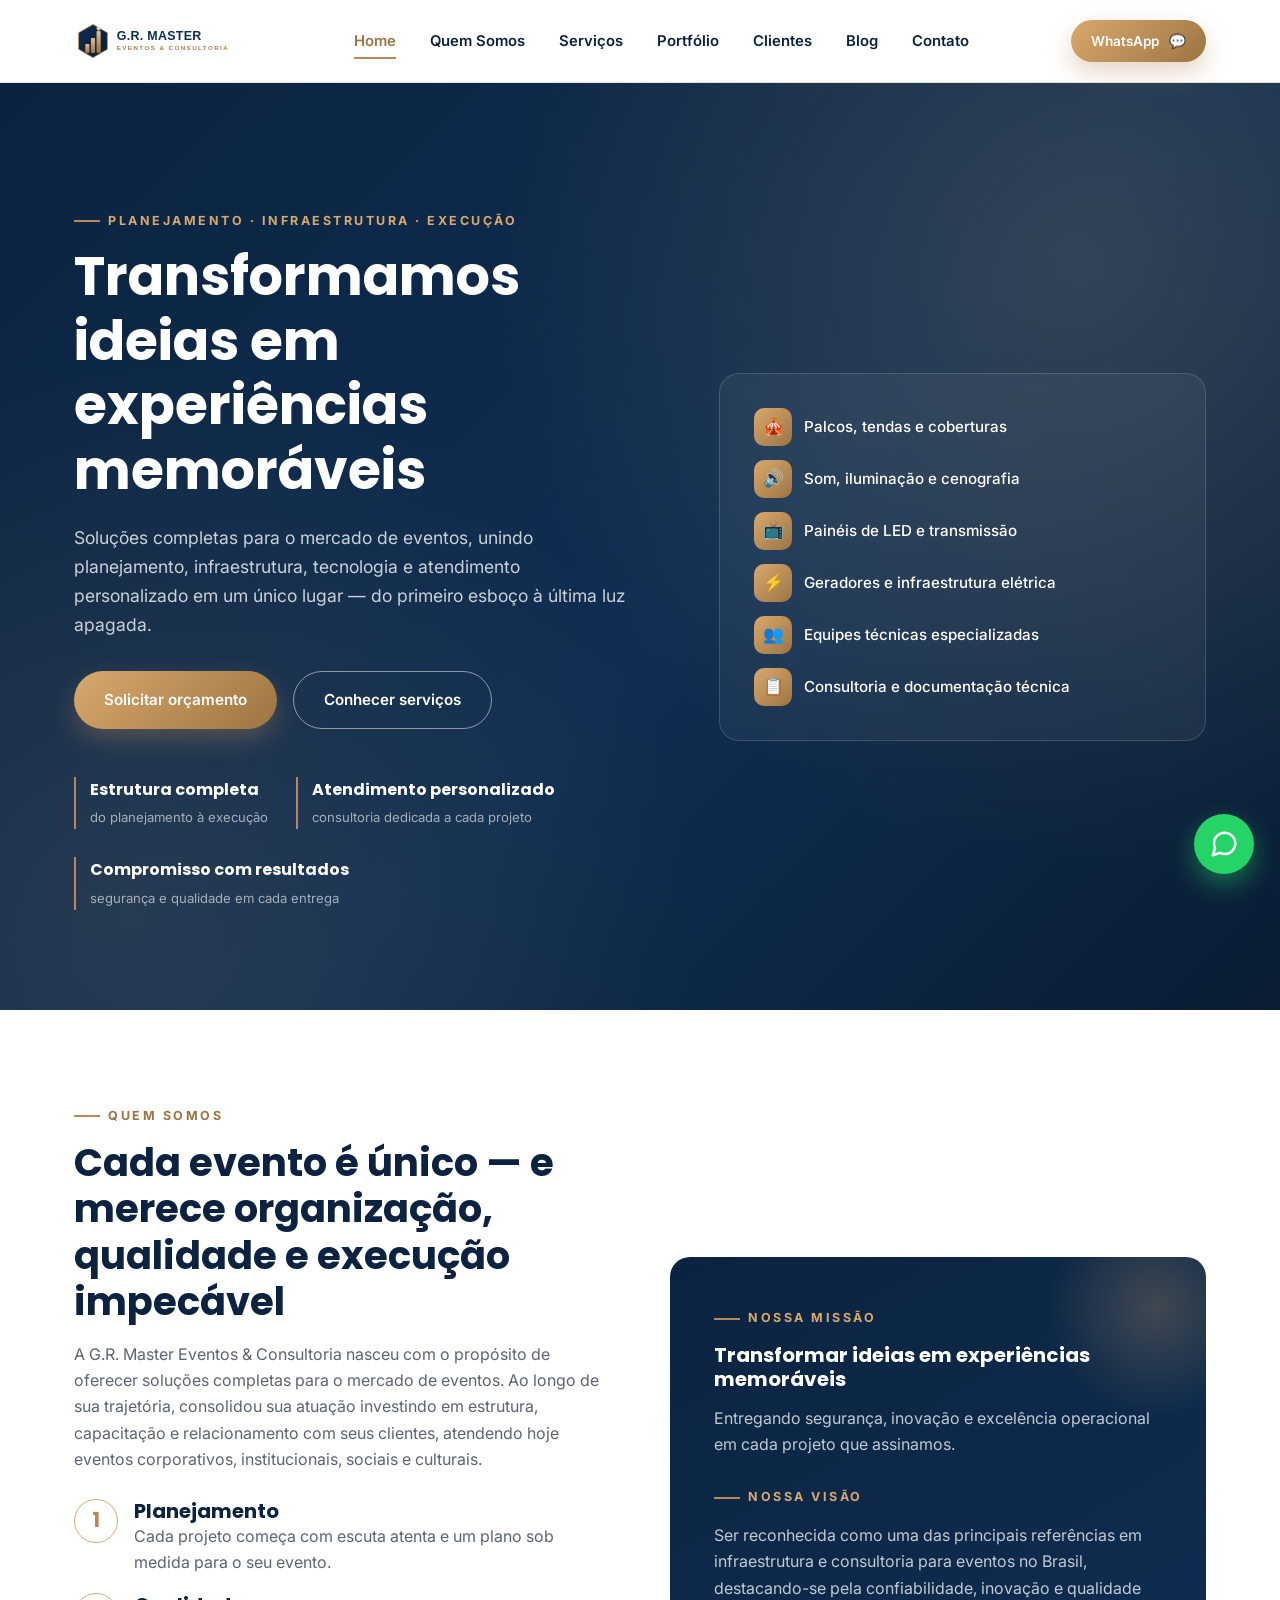
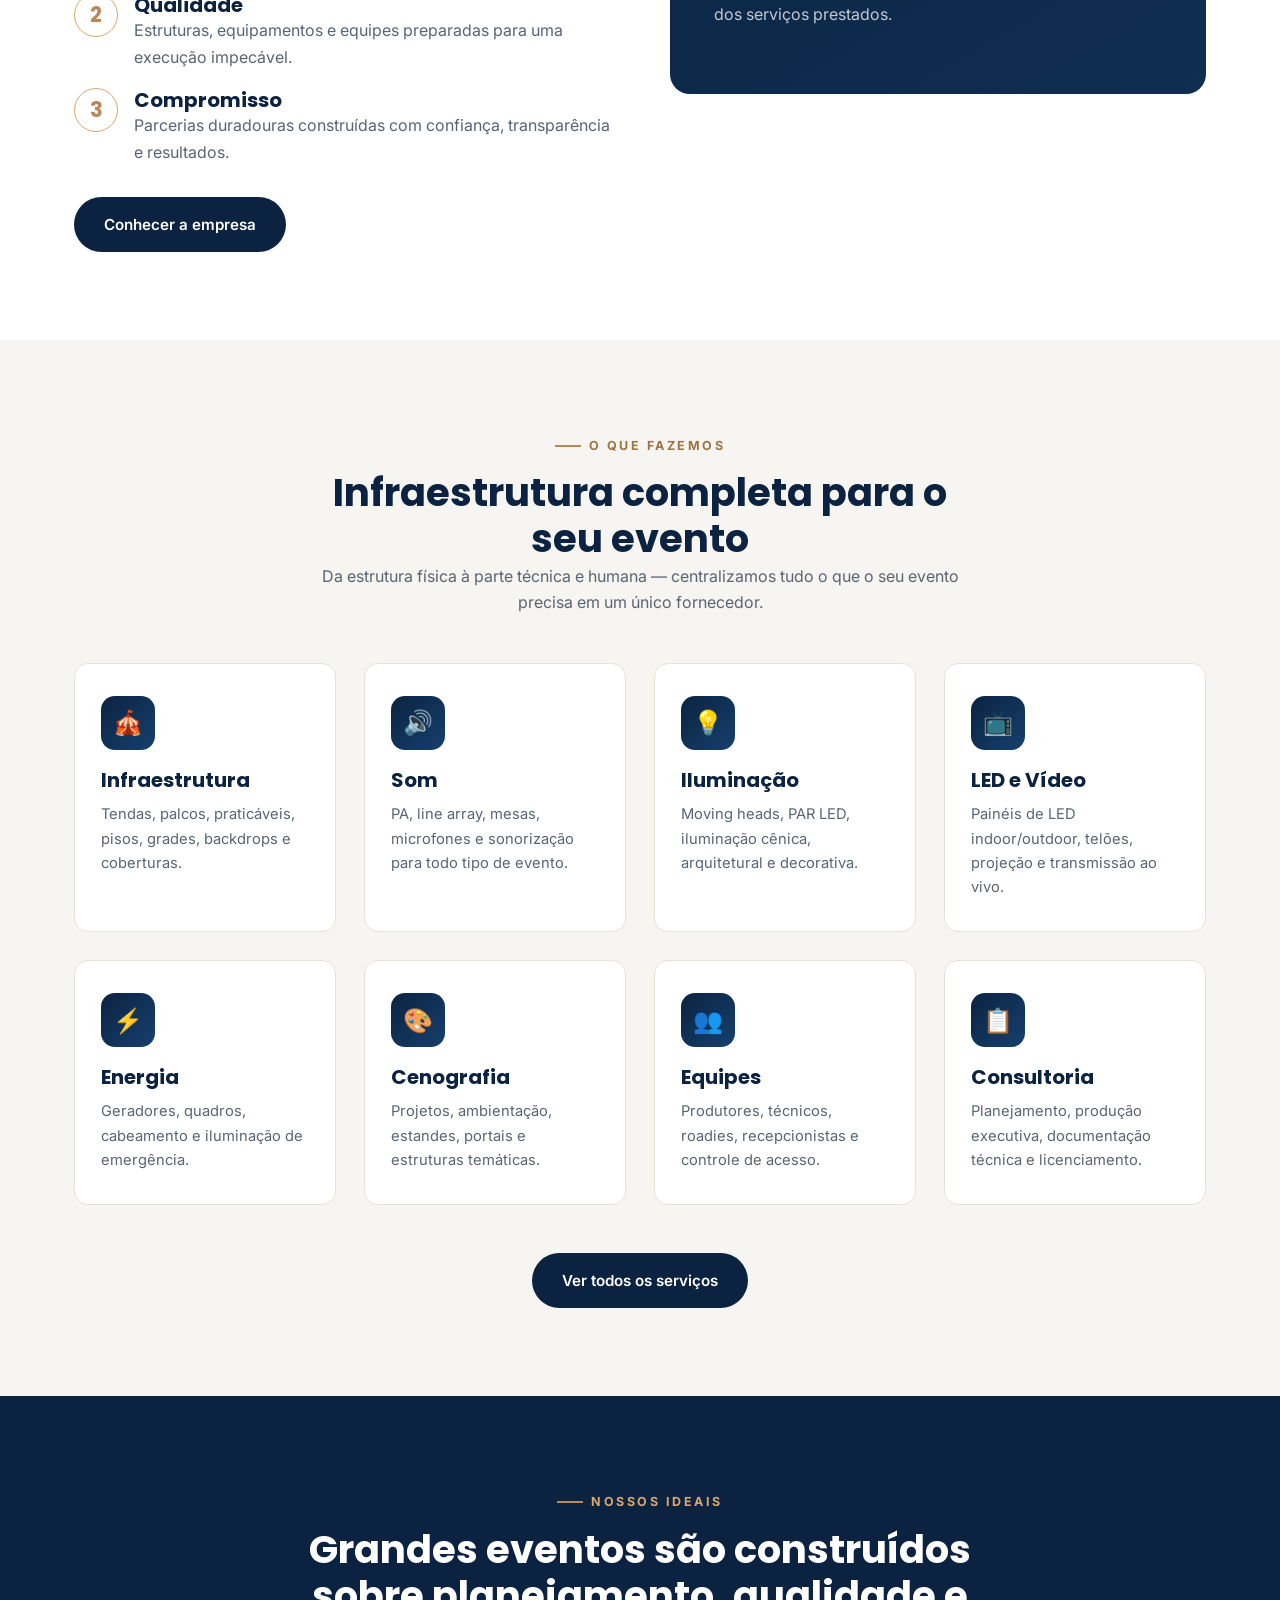
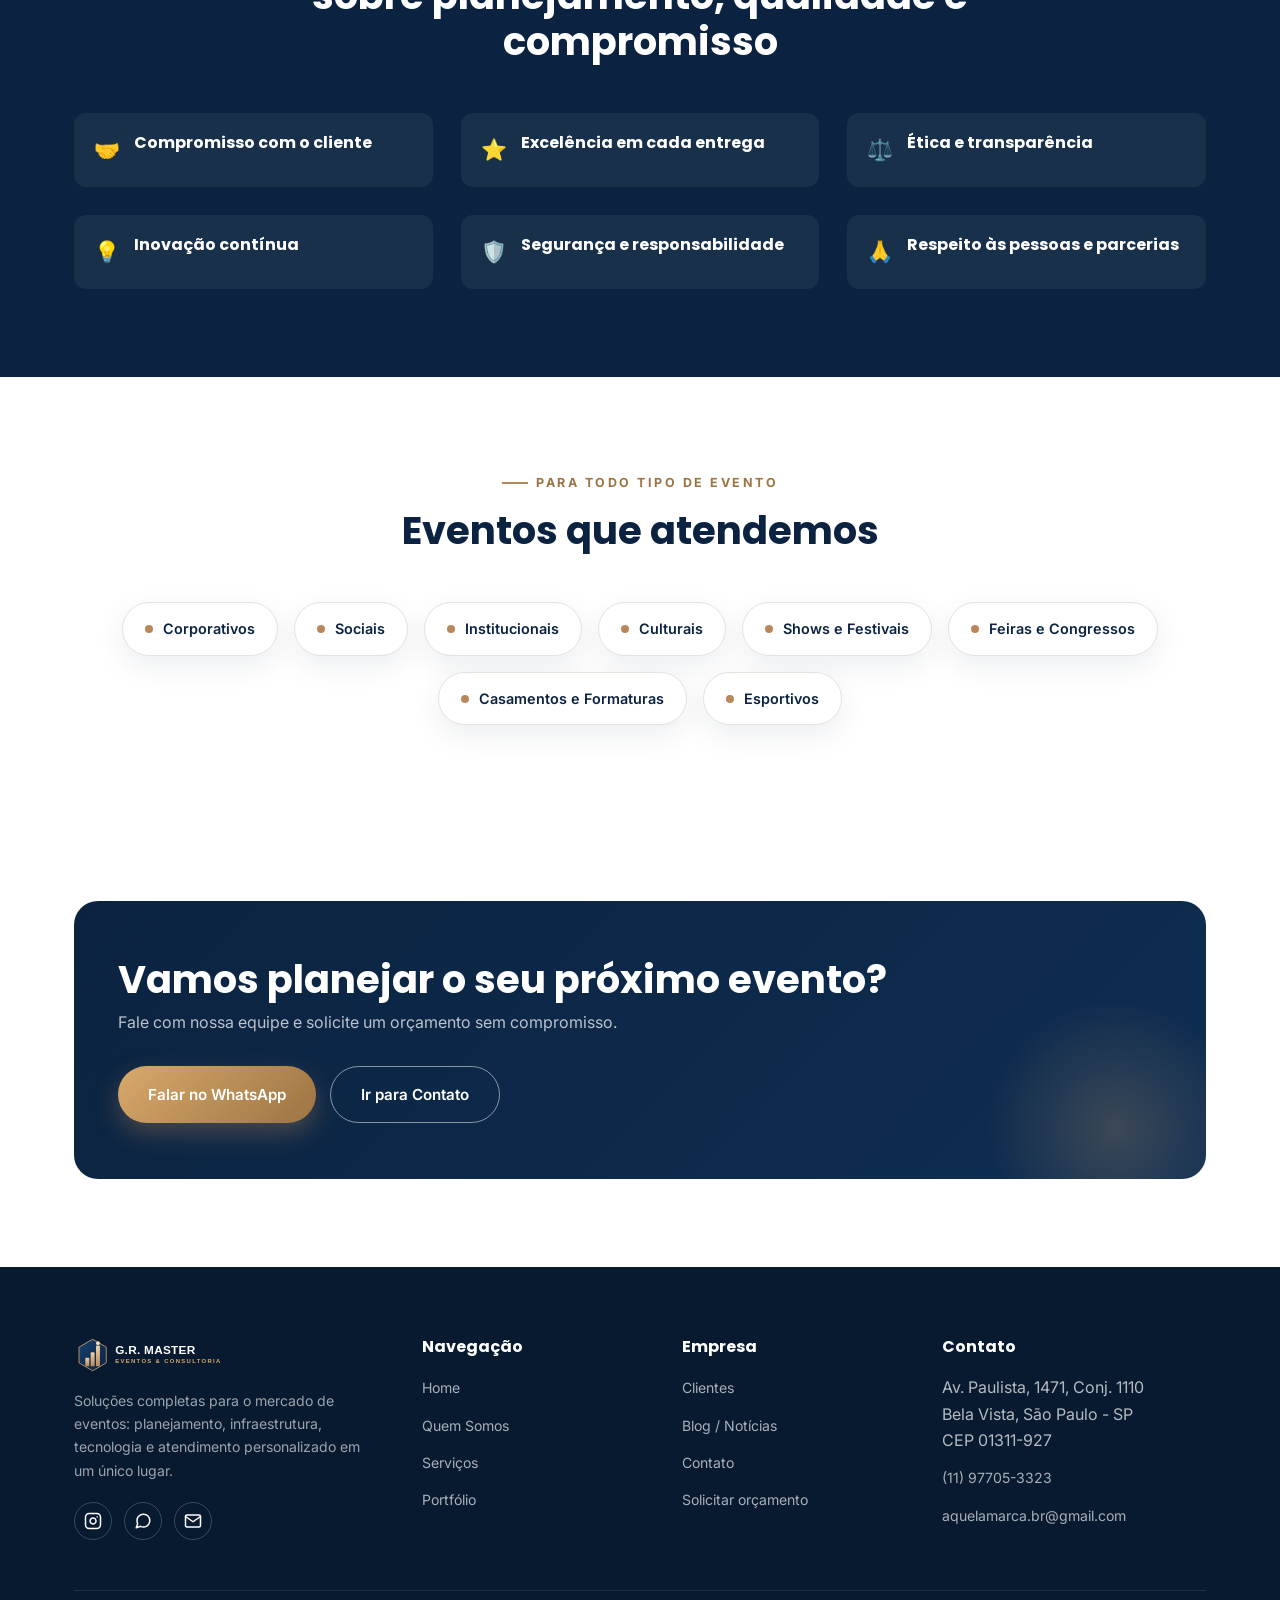
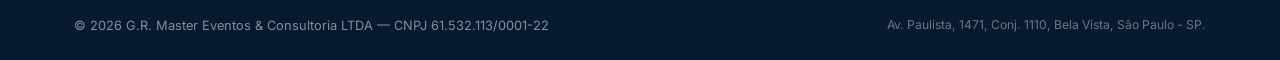
==== commit d561bfd8: "Atualiza WhatsApp e e-mail com os dados reais do cliente Substitui os placeholders de contato pelo n" ====
--- a/index.html
+++ b/index.html
@@ -25,7 +25,7 @@
   "image": "https://grmastereventos.com.br/assets/logo.svg",
   "@id": "https://grmastereventos.com.br/",
   "url": "https://grmastereventos.com.br/",
-  "telephone": "+55-11-90000-0000",
+  "telephone": "+55-11-97705-3323",
   "priceRange": "$$",
   "address": {
     "@type": "PostalAddress",
@@ -54,7 +54,7 @@
       <a href="contato.html">Contato</a>
     </nav>
     <div class="nav-cta">
-      <a href="https://wa.me/5511900000000?text=Ol%C3%A1!%20Gostaria%20de%20solicitar%20um%20or%C3%A7amento." class="btn btn-primary btn-sm" target="_blank" rel="noopener"><span>WhatsApp</span> 💬</a>
+      <a href="https://wa.me/5511977053323?text=Ol%C3%A1!%20Gostaria%20de%20solicitar%20um%20or%C3%A7amento." class="btn btn-primary btn-sm" target="_blank" rel="noopener"><span>WhatsApp</span> 💬</a>
       <button class="nav-toggle" aria-label="Abrir menu" id="navToggle"><span></span><span></span><span></span></button>
     </div>
   </div>
@@ -254,7 +254,7 @@
           <p>Fale com nossa equipe e solicite um orçamento sem compromisso.</p>
         </div>
         <div class="actions">
-          <a href="https://wa.me/5511900000000?text=Ol%C3%A1!%20Gostaria%20de%20solicitar%20um%20or%C3%A7amento." class="btn btn-primary" target="_blank" rel="noopener">Falar no WhatsApp</a>
+          <a href="https://wa.me/5511977053323?text=Ol%C3%A1!%20Gostaria%20de%20solicitar%20um%20or%C3%A7amento." class="btn btn-primary" target="_blank" rel="noopener">Falar no WhatsApp</a>
           <a href="contato.html" class="btn btn-outline">Ir para Contato</a>
         </div>
       </div>
@@ -270,8 +270,8 @@
         <p>Soluções completas para o mercado de eventos: planejamento, infraestrutura, tecnologia e atendimento personalizado em um único lugar.</p>
         <div class="social-row">
           <a href="https://www.instagram.com/grmastereventos" target="_blank" rel="noopener" aria-label="Instagram"><svg width="18" height="18" viewBox="0 0 24 24" fill="none" stroke="currentColor" stroke-width="2" stroke-linecap="round" stroke-linejoin="round" style="color:#fff"><rect x="2" y="2" width="20" height="20" rx="5" ry="5"></rect><path d="M16 11.37A4 4 0 1 1 12.63 8 4 4 0 0 1 16 11.37z"></path><line x1="17.5" y1="6.5" x2="17.5" y2="6.5"></line></svg></a>
-          <a href="https://wa.me/5511900000000" target="_blank" rel="noopener" aria-label="WhatsApp"><svg width="18" height="18" viewBox="0 0 24 24" fill="none" stroke="currentColor" stroke-width="2" stroke-linecap="round" stroke-linejoin="round" style="color:#fff"><path d="M21 11.5a8.38 8.38 0 0 1-.9 3.8 8.5 8.5 0 0 1-7.6 4.7 8.38 8.38 0 0 1-3.8-.9L3 21l1.9-5.7a8.38 8.38 0 0 1-.9-3.8 8.5 8.5 0 0 1 4.7-7.6 8.38 8.38 0 0 1 3.8-.9h.5a8.48 8.48 0 0 1 8 8v.5z"></path></svg></a>
-          <a href="mailto:contato@grmastereventos.com.br" aria-label="E-mail"><svg width="18" height="18" viewBox="0 0 24 24" fill="none" stroke="currentColor" stroke-width="2" stroke-linecap="round" stroke-linejoin="round" style="color:#fff"><path d="M4 4h16c1.1 0 2 .9 2 2v12c0 1.1-.9 2-2 2H4c-1.1 0-2-.9-2-2V6c0-1.1.9-2 2-2z"></path><polyline points="22,6 12,13 2,6"></polyline></svg></a>
+          <a href="https://wa.me/5511977053323" target="_blank" rel="noopener" aria-label="WhatsApp"><svg width="18" height="18" viewBox="0 0 24 24" fill="none" stroke="currentColor" stroke-width="2" stroke-linecap="round" stroke-linejoin="round" style="color:#fff"><path d="M21 11.5a8.38 8.38 0 0 1-.9 3.8 8.5 8.5 0 0 1-7.6 4.7 8.38 8.38 0 0 1-3.8-.9L3 21l1.9-5.7a8.38 8.38 0 0 1-.9-3.8 8.5 8.5 0 0 1 4.7-7.6 8.38 8.38 0 0 1 3.8-.9h.5a8.48 8.48 0 0 1 8 8v.5z"></path></svg></a>
+          <a href="mailto:aquelamarca.br@gmail.com" aria-label="E-mail"><svg width="18" height="18" viewBox="0 0 24 24" fill="none" stroke="currentColor" stroke-width="2" stroke-linecap="round" stroke-linejoin="round" style="color:#fff"><path d="M4 4h16c1.1 0 2 .9 2 2v12c0 1.1-.9 2-2 2H4c-1.1 0-2-.9-2-2V6c0-1.1.9-2 2-2z"></path><polyline points="22,6 12,13 2,6"></polyline></svg></a>
         </div>
       </div>
       <div>
@@ -296,8 +296,8 @@
         <h4>Contato</h4>
         <ul>
           <li>Av. Paulista, 1471, Conj. 1110<br>Bela Vista, São Paulo - SP<br>CEP 01311-927</li>
-          <li><a href="tel:+5511900000000">(11) 90000-0000</a></li>
-          <li><a href="mailto:contato@grmastereventos.com.br">contato@grmastereventos.com.br</a></li>
+          <li><a href="tel:+5511977053323">(11) 97705-3323</a></li>
+          <li><a href="mailto:aquelamarca.br@gmail.com">aquelamarca.br@gmail.com</a></li>
         </ul>
       </div>
     </div>
@@ -308,7 +308,7 @@
   </div>
 </footer>
 
-<a href="https://wa.me/5511900000000?text=Ol%C3%A1!%20Gostaria%20de%20solicitar%20um%20or%C3%A7amento." class="wa-float" target="_blank" rel="noopener" aria-label="Fale conosco no WhatsApp">
+<a href="https://wa.me/5511977053323?text=Ol%C3%A1!%20Gostaria%20de%20solicitar%20um%20or%C3%A7amento." class="wa-float" target="_blank" rel="noopener" aria-label="Fale conosco no WhatsApp">
   <svg viewBox="0 0 24 24" fill="none" stroke="#fff" stroke-width="2" stroke-linecap="round" stroke-linejoin="round"><path d="M21 11.5a8.38 8.38 0 0 1-.9 3.8 8.5 8.5 0 0 1-7.6 4.7 8.38 8.38 0 0 1-3.8-.9L3 21l1.9-5.7a8.38 8.38 0 0 1-.9-3.8 8.5 8.5 0 0 1 4.7-7.6 8.38 8.38 0 0 1 3.8-.9h.5a8.48 8.48 0 0 1 8 8v.5z"></path></svg>
 </a>
 
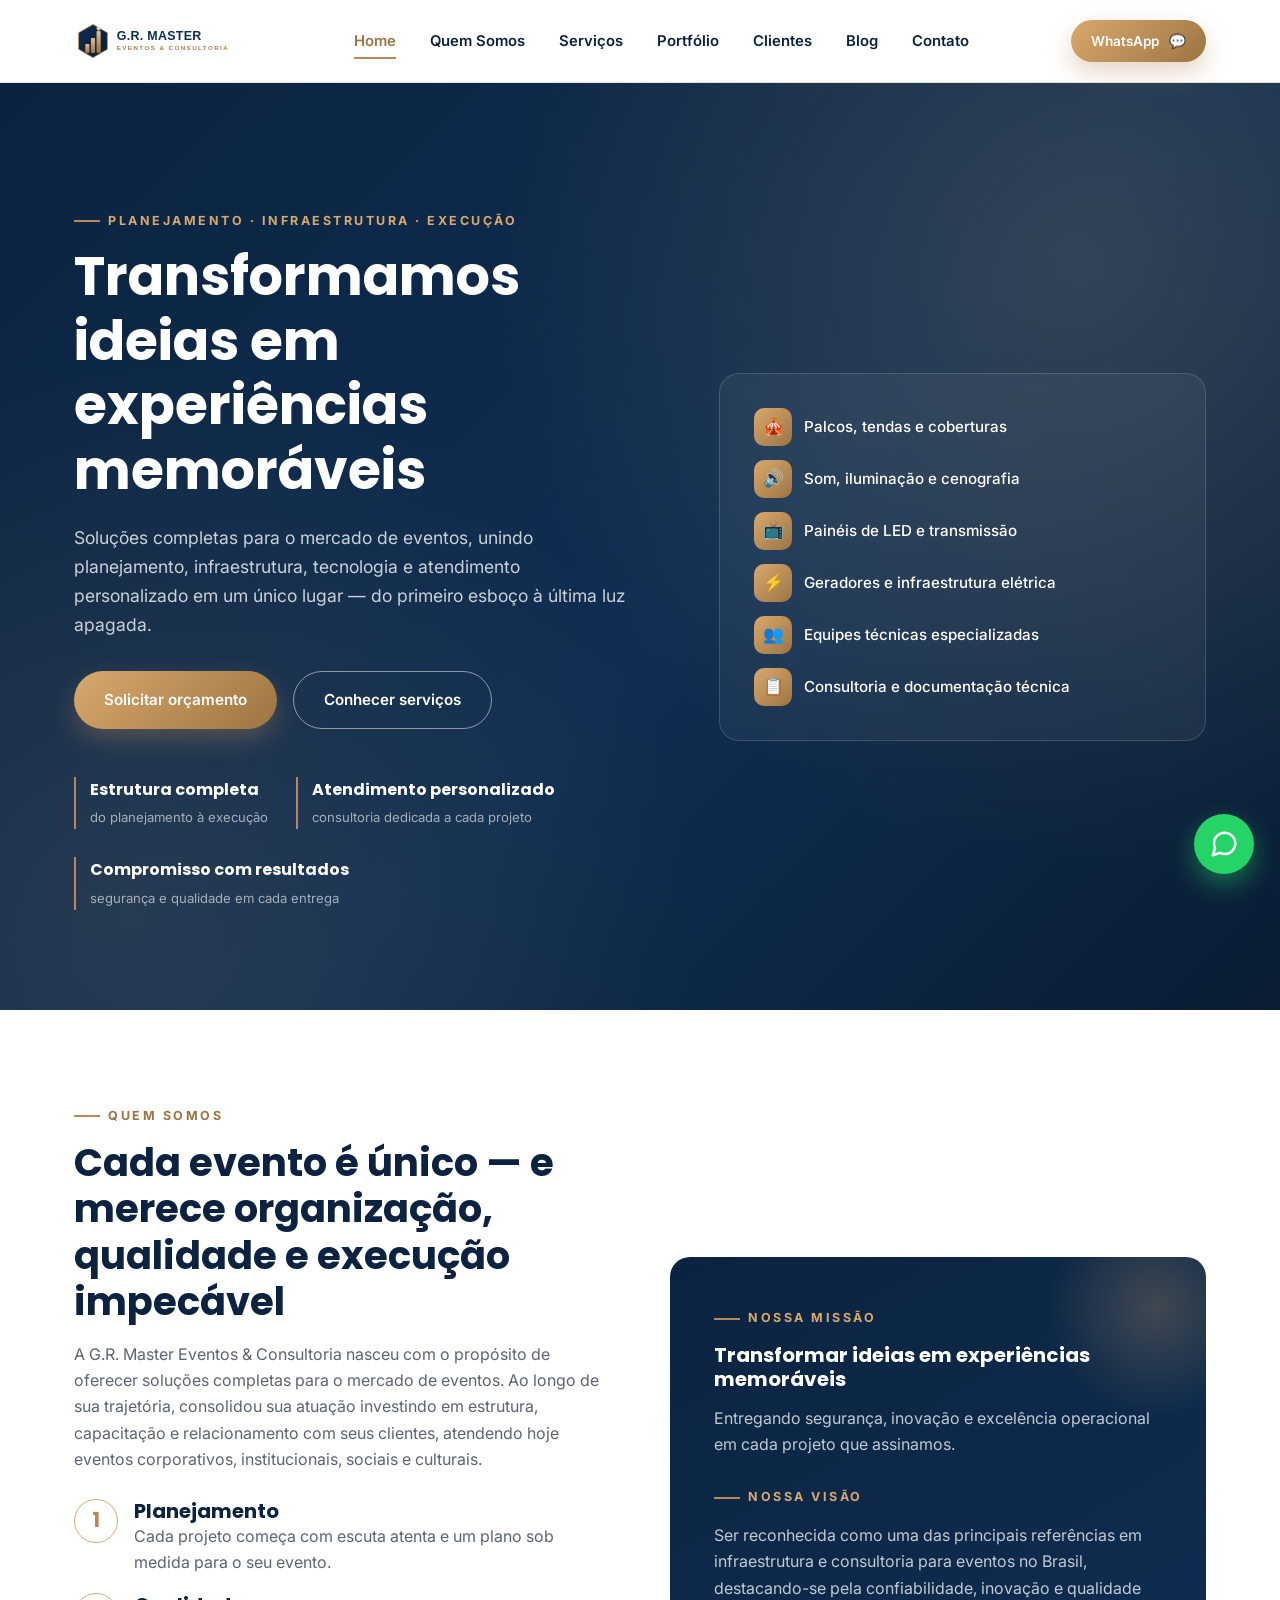
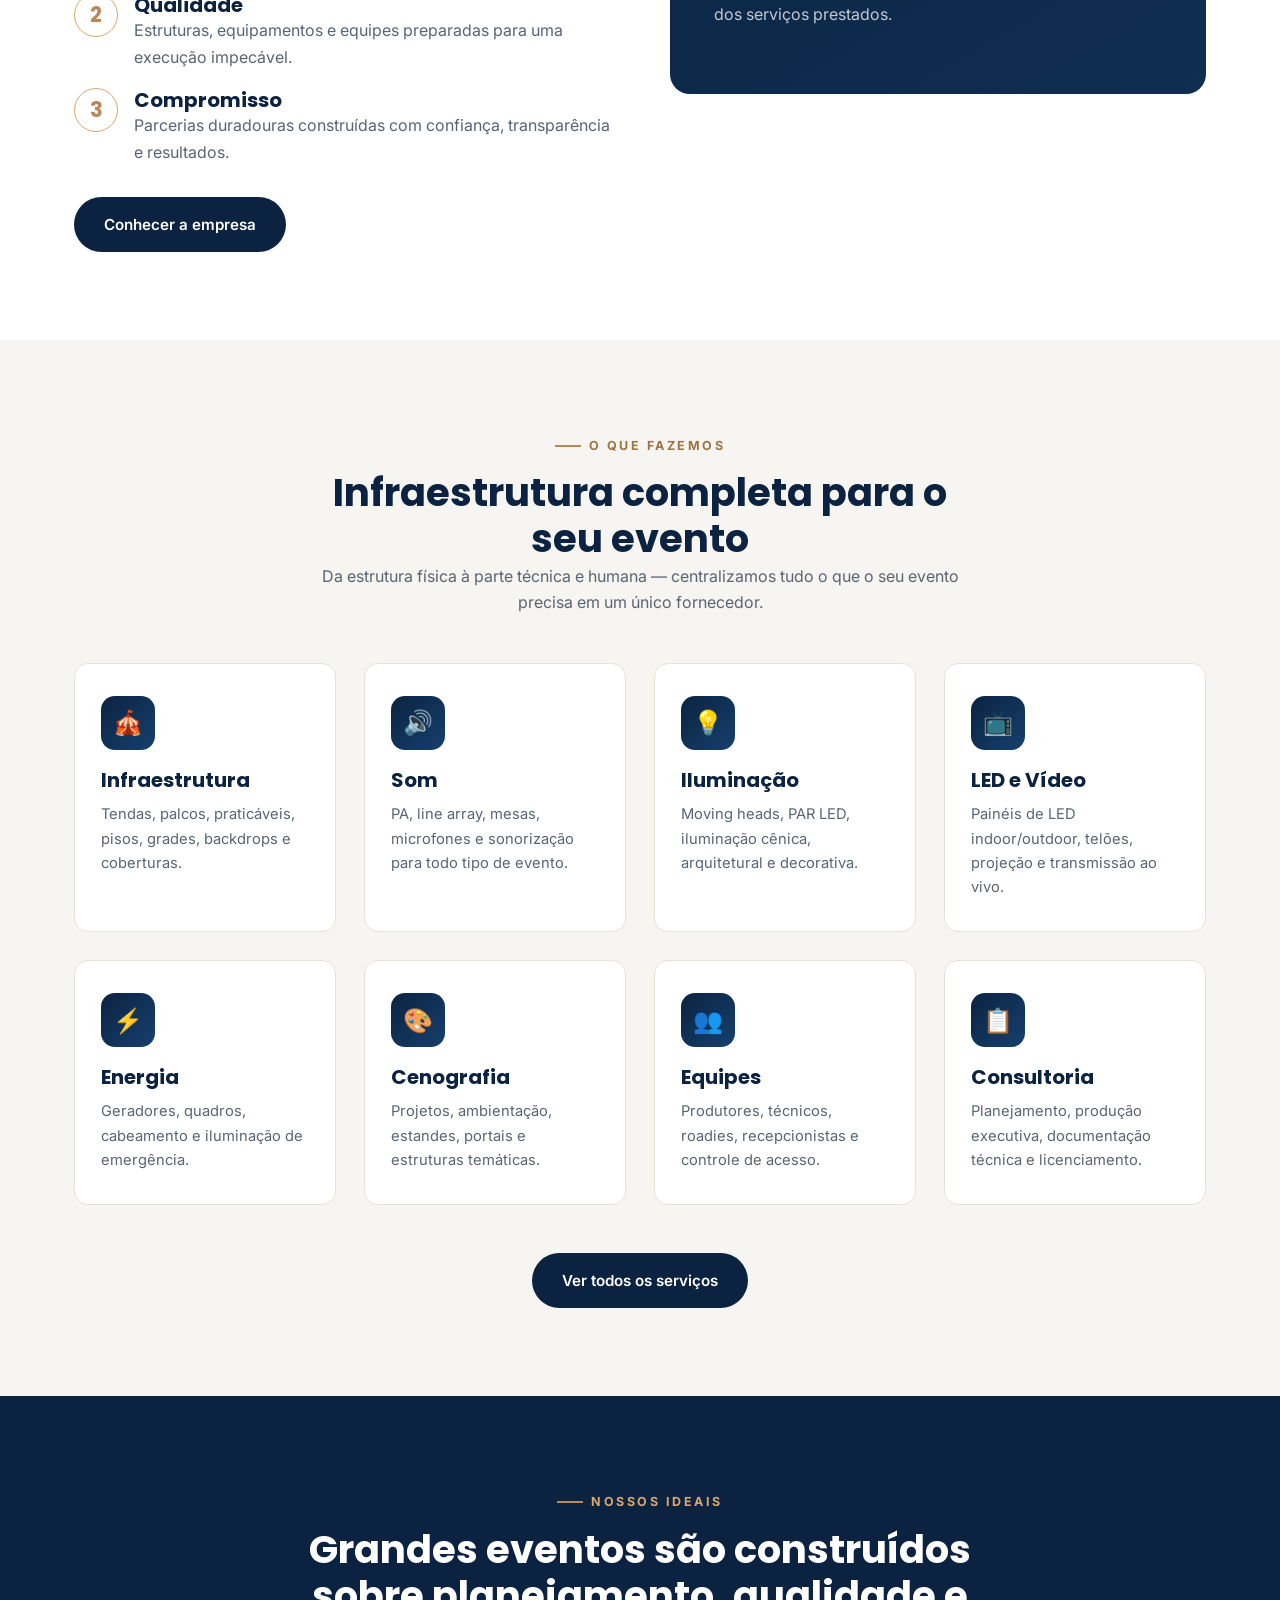
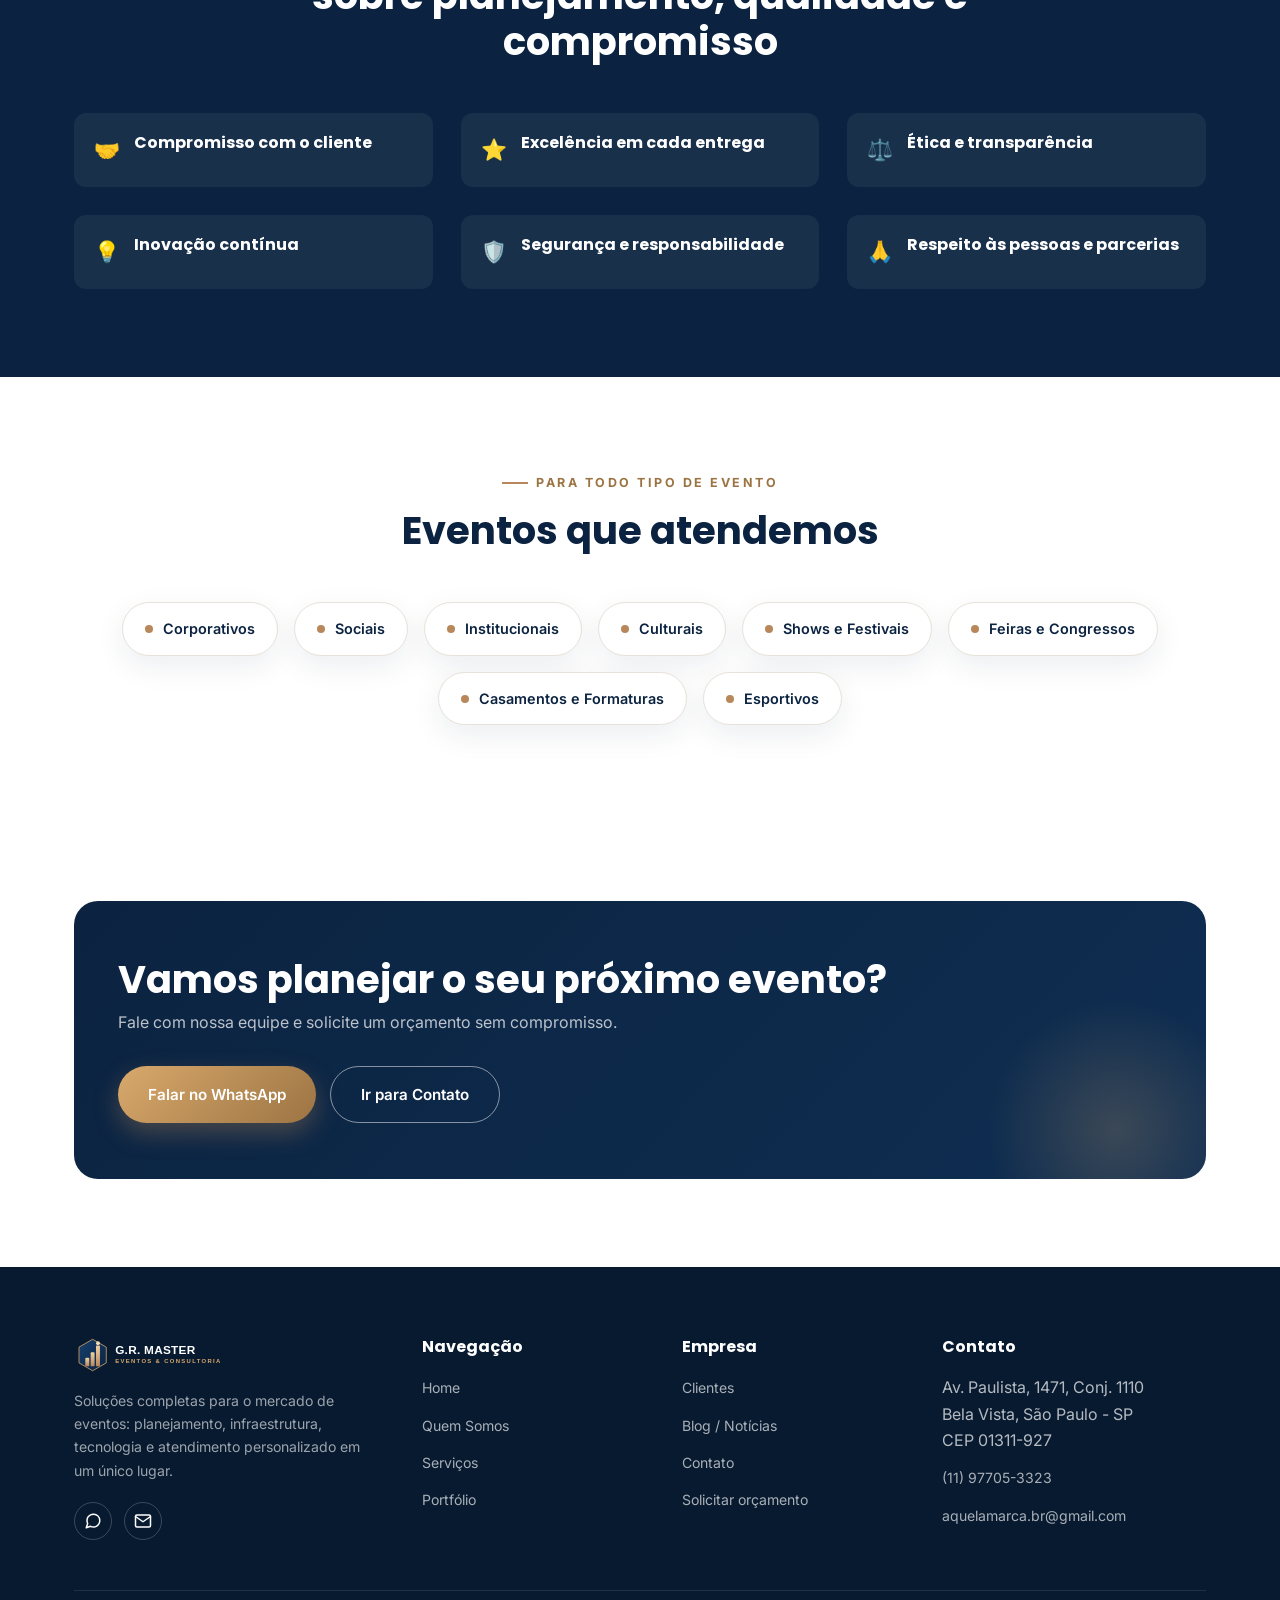
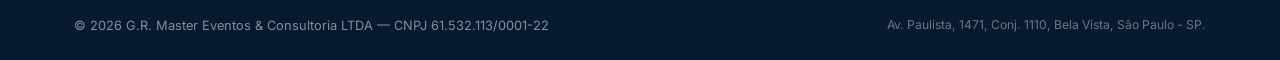
==== commit f93c8b0e: "Remove referências ao Instagram (cliente não possui perfil) Retira o ícone/link de Instagram do roda" ====
--- a/index.html
+++ b/index.html
@@ -34,8 +34,7 @@
     "addressRegion": "SP",
     "postalCode": "01311-927",
     "addressCountry": "BR"
-  },
-  "sameAs": ["https://www.instagram.com/grmastereventos"]
+  }
 }
 </script>
 </head>
@@ -269,7 +268,6 @@
         <img src="assets/logo-white.svg" alt="G.R. Master Eventos & Consultoria" width="170" height="36">
         <p>Soluções completas para o mercado de eventos: planejamento, infraestrutura, tecnologia e atendimento personalizado em um único lugar.</p>
         <div class="social-row">
-          <a href="https://www.instagram.com/grmastereventos" target="_blank" rel="noopener" aria-label="Instagram"><svg width="18" height="18" viewBox="0 0 24 24" fill="none" stroke="currentColor" stroke-width="2" stroke-linecap="round" stroke-linejoin="round" style="color:#fff"><rect x="2" y="2" width="20" height="20" rx="5" ry="5"></rect><path d="M16 11.37A4 4 0 1 1 12.63 8 4 4 0 0 1 16 11.37z"></path><line x1="17.5" y1="6.5" x2="17.5" y2="6.5"></line></svg></a>
           <a href="https://wa.me/5511977053323" target="_blank" rel="noopener" aria-label="WhatsApp"><svg width="18" height="18" viewBox="0 0 24 24" fill="none" stroke="currentColor" stroke-width="2" stroke-linecap="round" stroke-linejoin="round" style="color:#fff"><path d="M21 11.5a8.38 8.38 0 0 1-.9 3.8 8.5 8.5 0 0 1-7.6 4.7 8.38 8.38 0 0 1-3.8-.9L3 21l1.9-5.7a8.38 8.38 0 0 1-.9-3.8 8.5 8.5 0 0 1 4.7-7.6 8.38 8.38 0 0 1 3.8-.9h.5a8.48 8.48 0 0 1 8 8v.5z"></path></svg></a>
           <a href="mailto:aquelamarca.br@gmail.com" aria-label="E-mail"><svg width="18" height="18" viewBox="0 0 24 24" fill="none" stroke="currentColor" stroke-width="2" stroke-linecap="round" stroke-linejoin="round" style="color:#fff"><path d="M4 4h16c1.1 0 2 .9 2 2v12c0 1.1-.9 2-2 2H4c-1.1 0-2-.9-2-2V6c0-1.1.9-2 2-2z"></path><polyline points="22,6 12,13 2,6"></polyline></svg></a>
         </div>
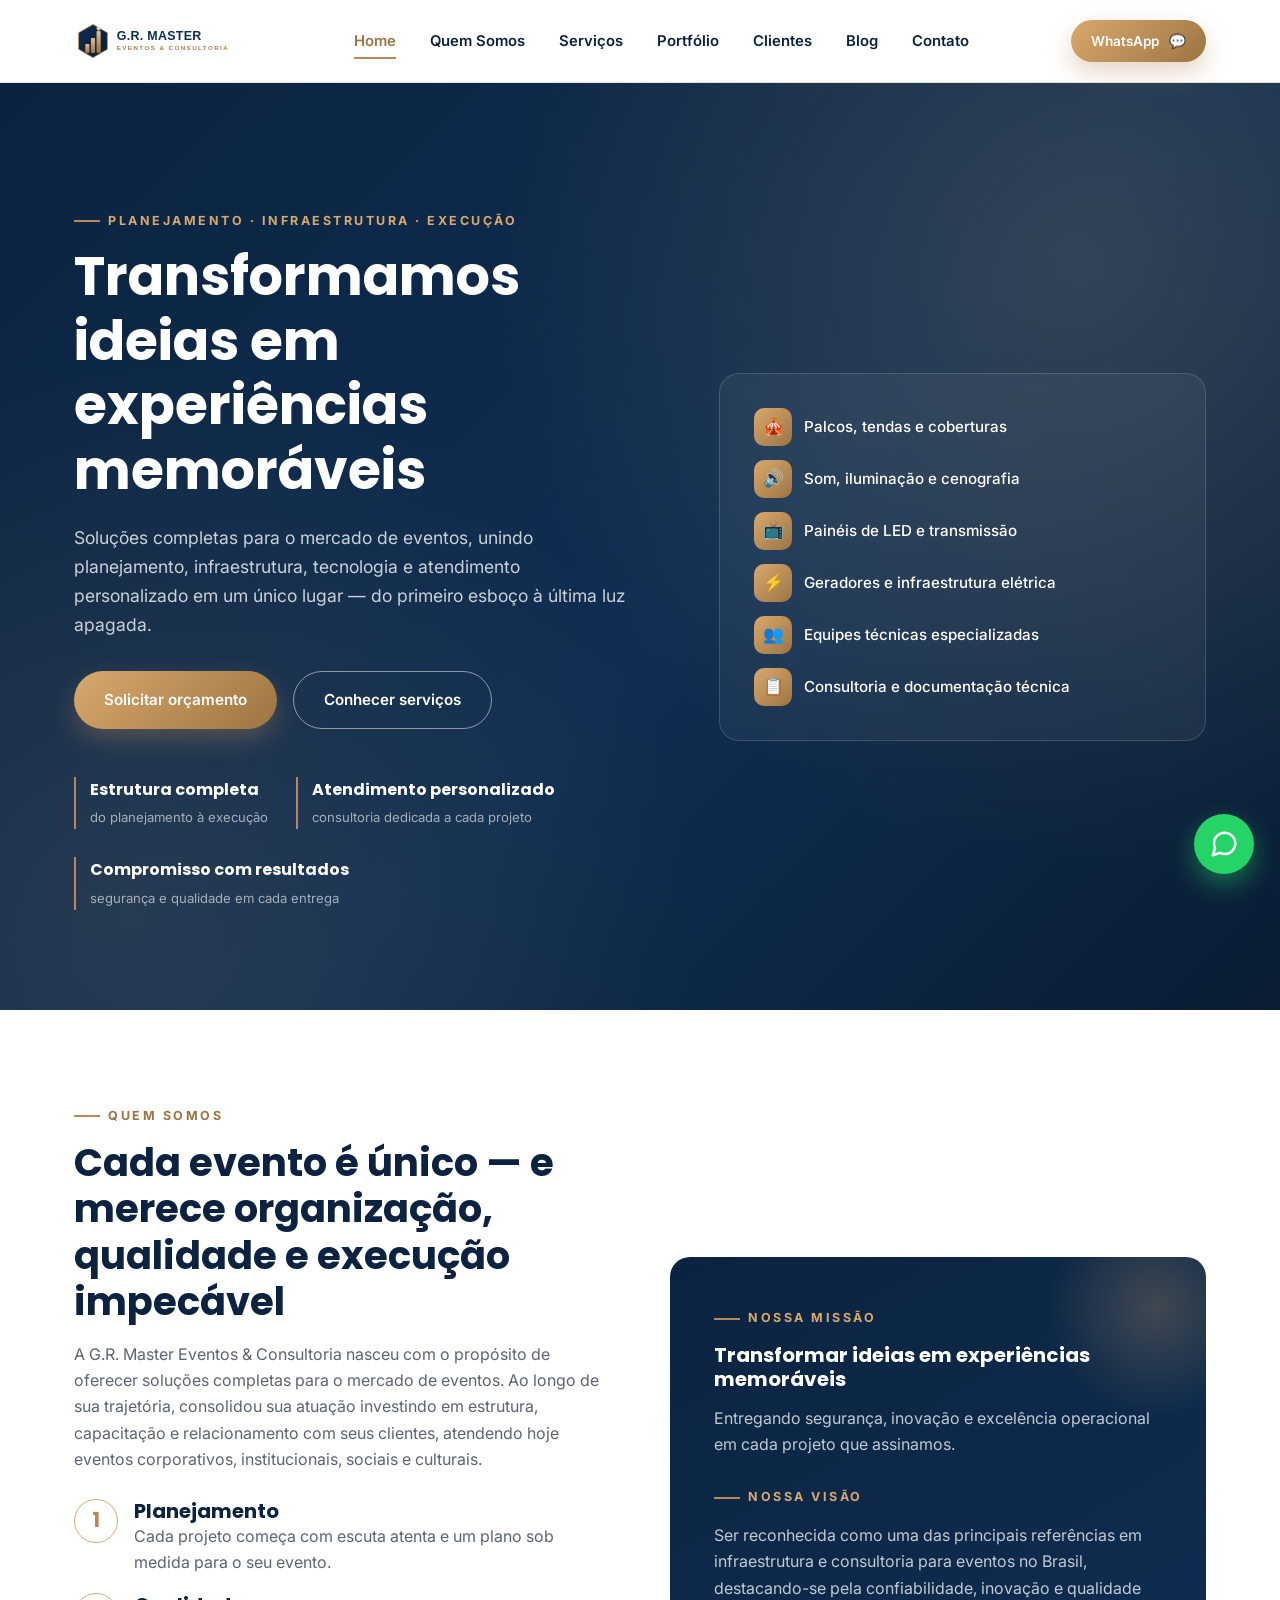
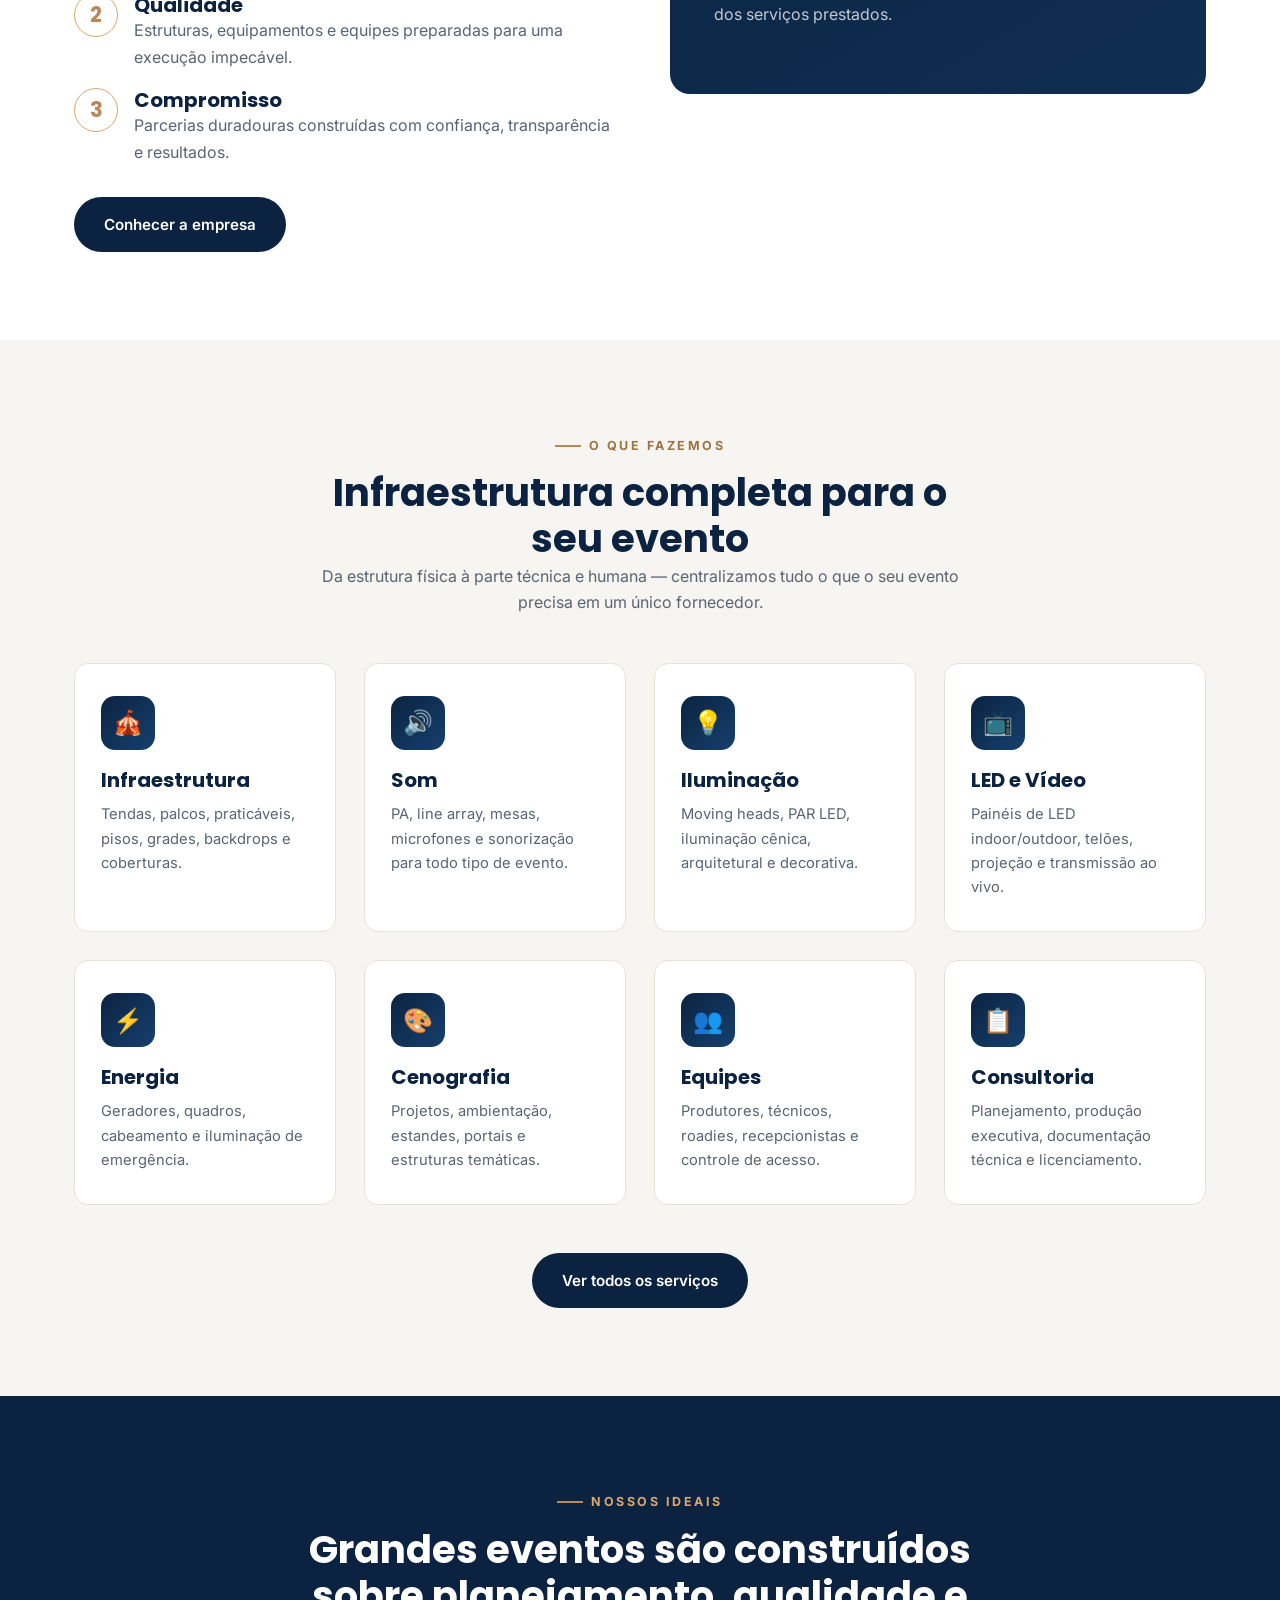
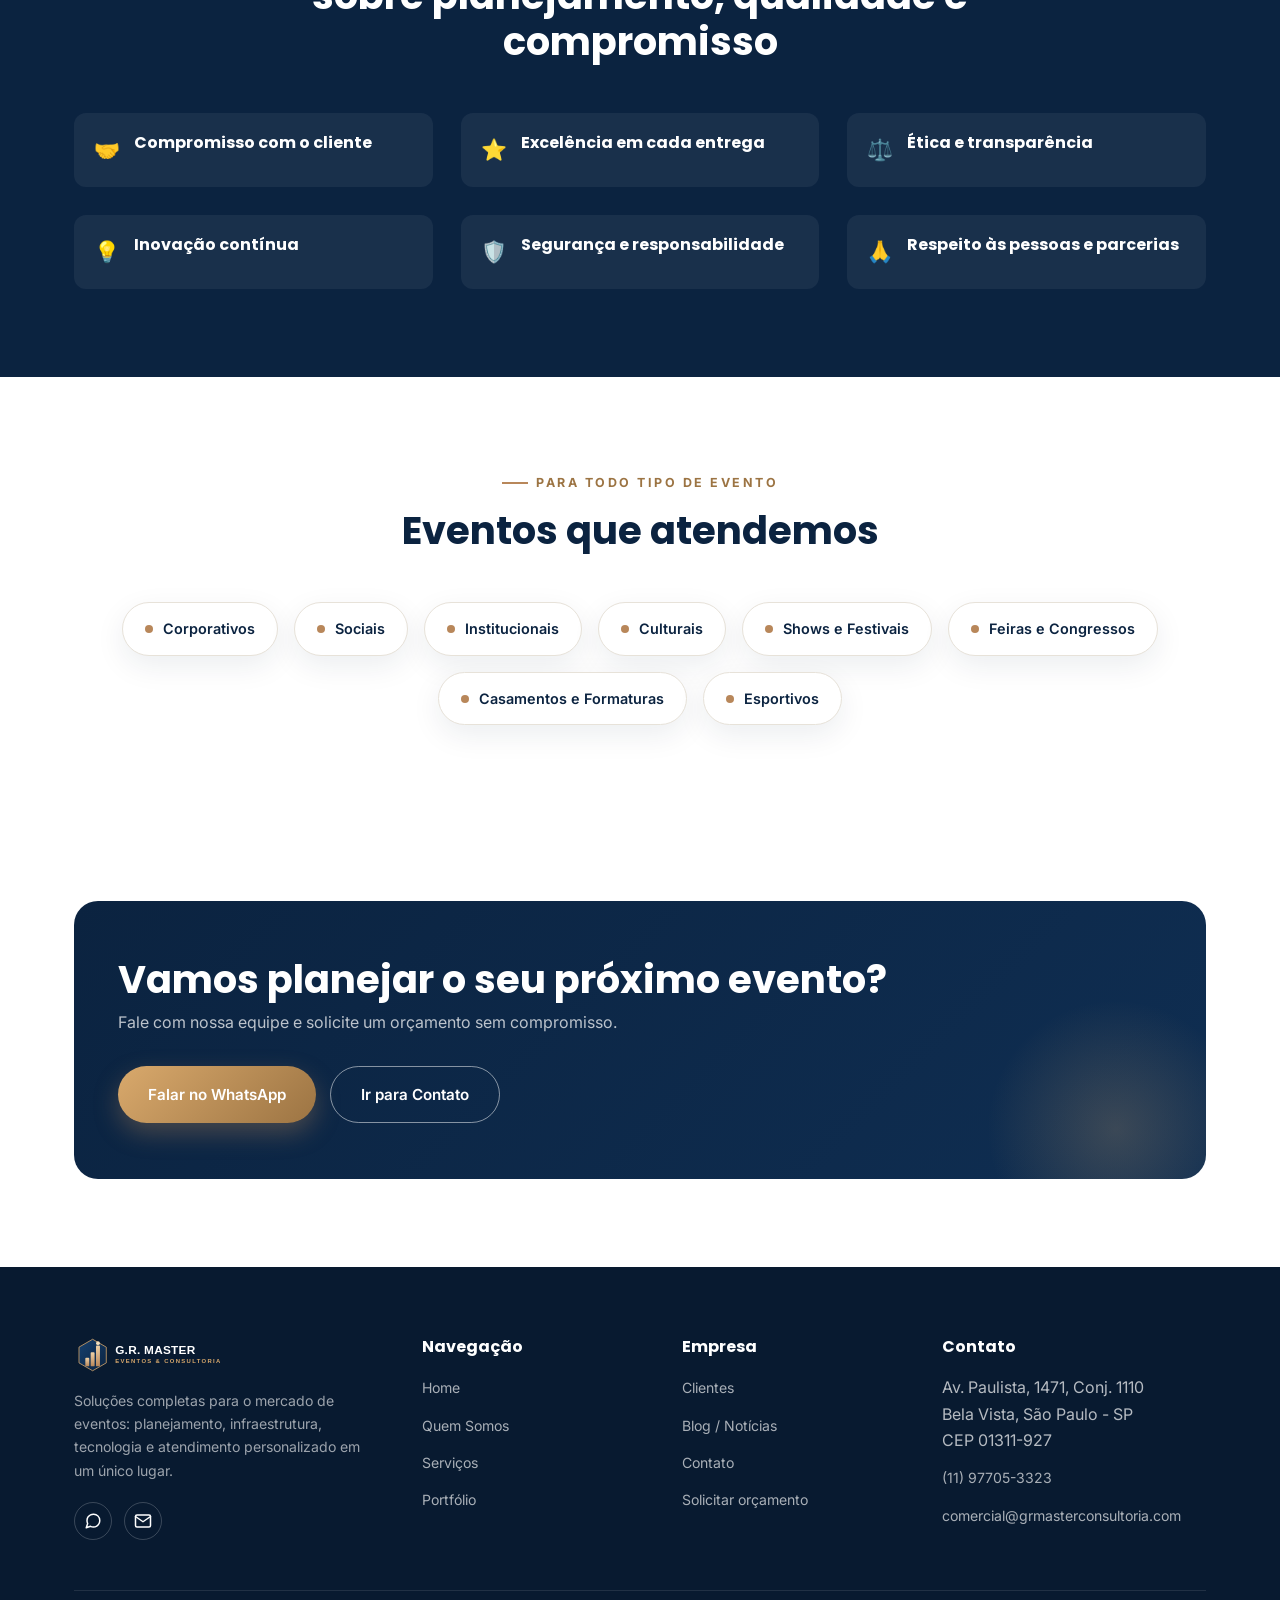
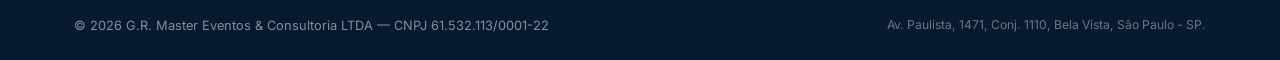
==== commit 646771dd: "Atualiza e-mail de contato para comercial@grmasterconsultoria.com Substitui o e-mail de contato públ" ====
--- a/index.html
+++ b/index.html
@@ -269,7 +269,7 @@
         <p>Soluções completas para o mercado de eventos: planejamento, infraestrutura, tecnologia e atendimento personalizado em um único lugar.</p>
         <div class="social-row">
           <a href="https://wa.me/5511977053323" target="_blank" rel="noopener" aria-label="WhatsApp"><svg width="18" height="18" viewBox="0 0 24 24" fill="none" stroke="currentColor" stroke-width="2" stroke-linecap="round" stroke-linejoin="round" style="color:#fff"><path d="M21 11.5a8.38 8.38 0 0 1-.9 3.8 8.5 8.5 0 0 1-7.6 4.7 8.38 8.38 0 0 1-3.8-.9L3 21l1.9-5.7a8.38 8.38 0 0 1-.9-3.8 8.5 8.5 0 0 1 4.7-7.6 8.38 8.38 0 0 1 3.8-.9h.5a8.48 8.48 0 0 1 8 8v.5z"></path></svg></a>
-          <a href="mailto:aquelamarca.br@gmail.com" aria-label="E-mail"><svg width="18" height="18" viewBox="0 0 24 24" fill="none" stroke="currentColor" stroke-width="2" stroke-linecap="round" stroke-linejoin="round" style="color:#fff"><path d="M4 4h16c1.1 0 2 .9 2 2v12c0 1.1-.9 2-2 2H4c-1.1 0-2-.9-2-2V6c0-1.1.9-2 2-2z"></path><polyline points="22,6 12,13 2,6"></polyline></svg></a>
+          <a href="mailto:comercial@grmasterconsultoria.com" aria-label="E-mail"><svg width="18" height="18" viewBox="0 0 24 24" fill="none" stroke="currentColor" stroke-width="2" stroke-linecap="round" stroke-linejoin="round" style="color:#fff"><path d="M4 4h16c1.1 0 2 .9 2 2v12c0 1.1-.9 2-2 2H4c-1.1 0-2-.9-2-2V6c0-1.1.9-2 2-2z"></path><polyline points="22,6 12,13 2,6"></polyline></svg></a>
         </div>
       </div>
       <div>
@@ -295,7 +295,7 @@
         <ul>
           <li>Av. Paulista, 1471, Conj. 1110<br>Bela Vista, São Paulo - SP<br>CEP 01311-927</li>
           <li><a href="tel:+5511977053323">(11) 97705-3323</a></li>
-          <li><a href="mailto:aquelamarca.br@gmail.com">aquelamarca.br@gmail.com</a></li>
+          <li><a href="mailto:comercial@grmasterconsultoria.com">comercial@grmasterconsultoria.com</a></li>
         </ul>
       </div>
     </div>
--- a/css/style.css
+++ b/css/style.css
@@ -96,7 +96,7 @@
 
 @media(max-width:960px){
   .nav-links{
-    position:fixed;top:82px;left:0;right:0;bottom:0;background:#fff;
+    position:fixed;top:82px;left:0;right:0;height:calc(100vh - 82px);background:#fff;
     flex-direction:column;justify-content:flex-start;align-items:flex-start;
     padding:36px 24px;gap:24px;transform:translateX(100%);transition:transform .3s ease;
     overflow-y:auto;
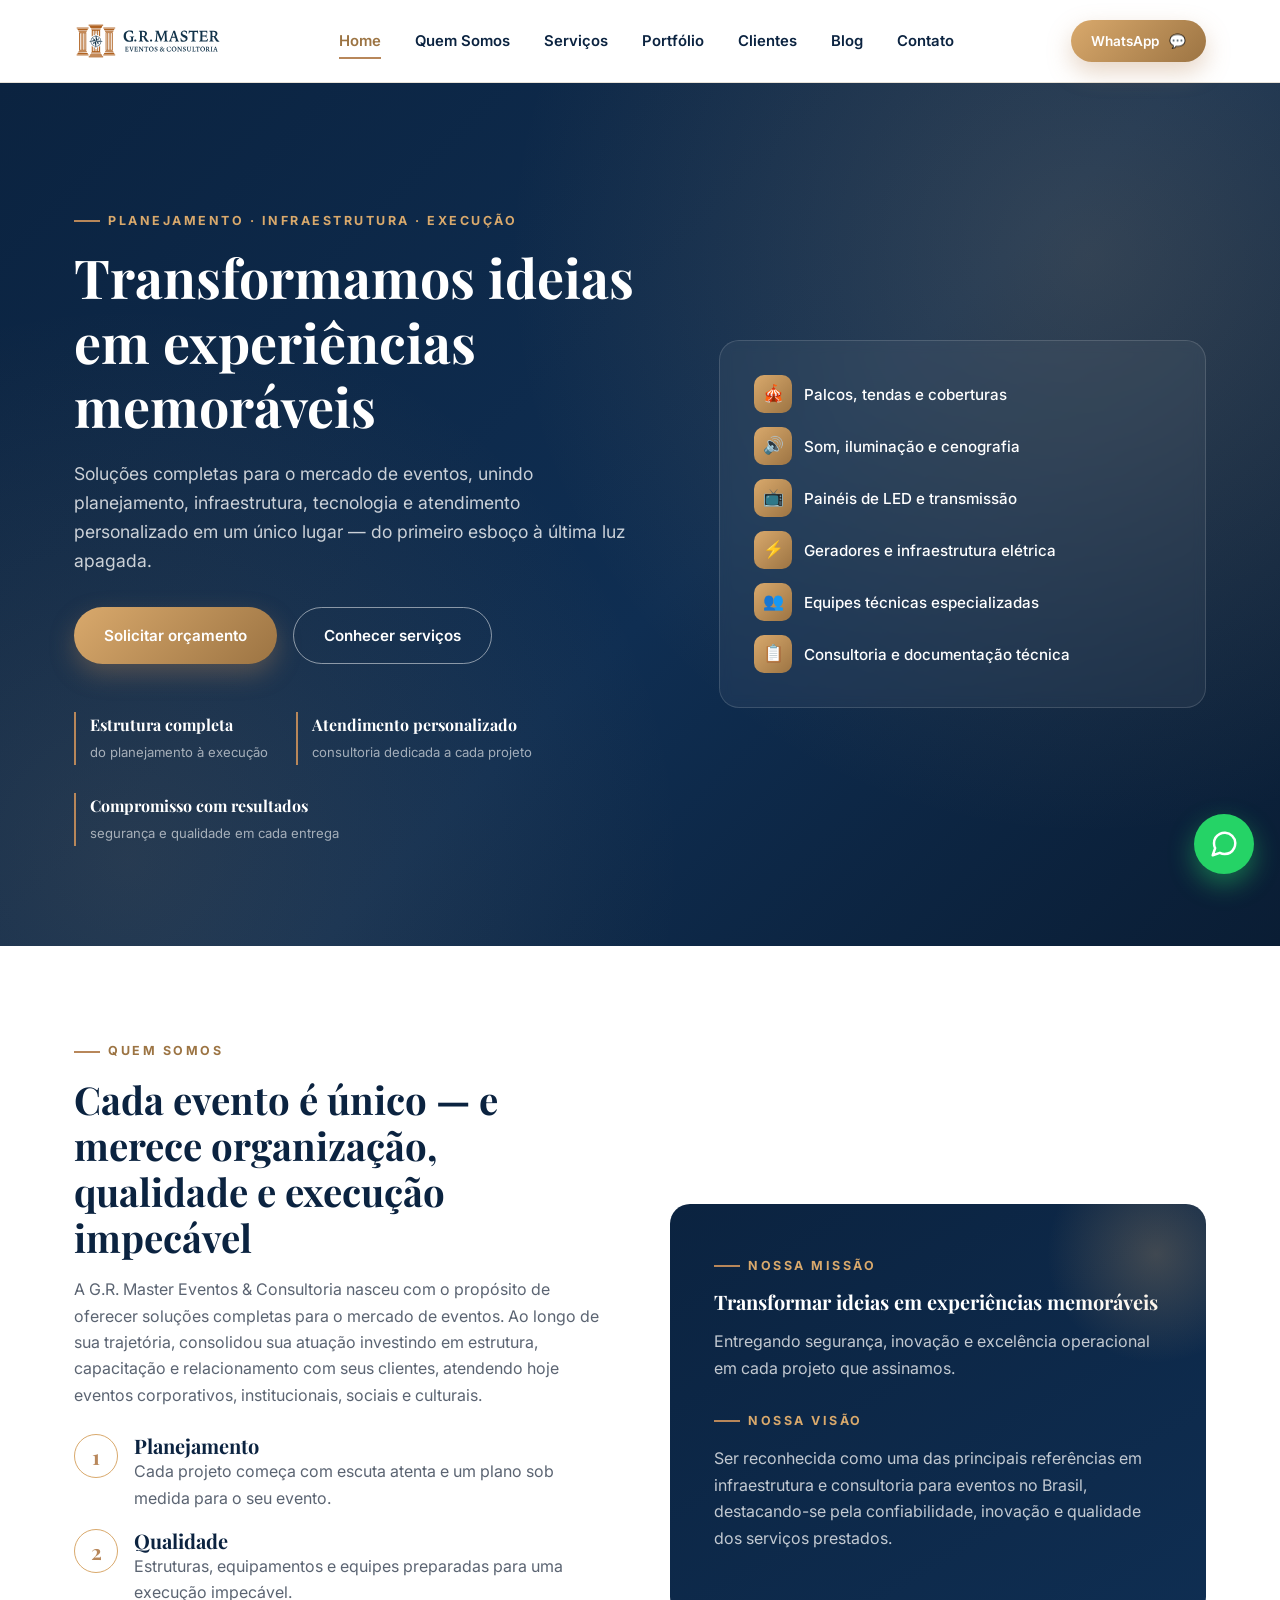
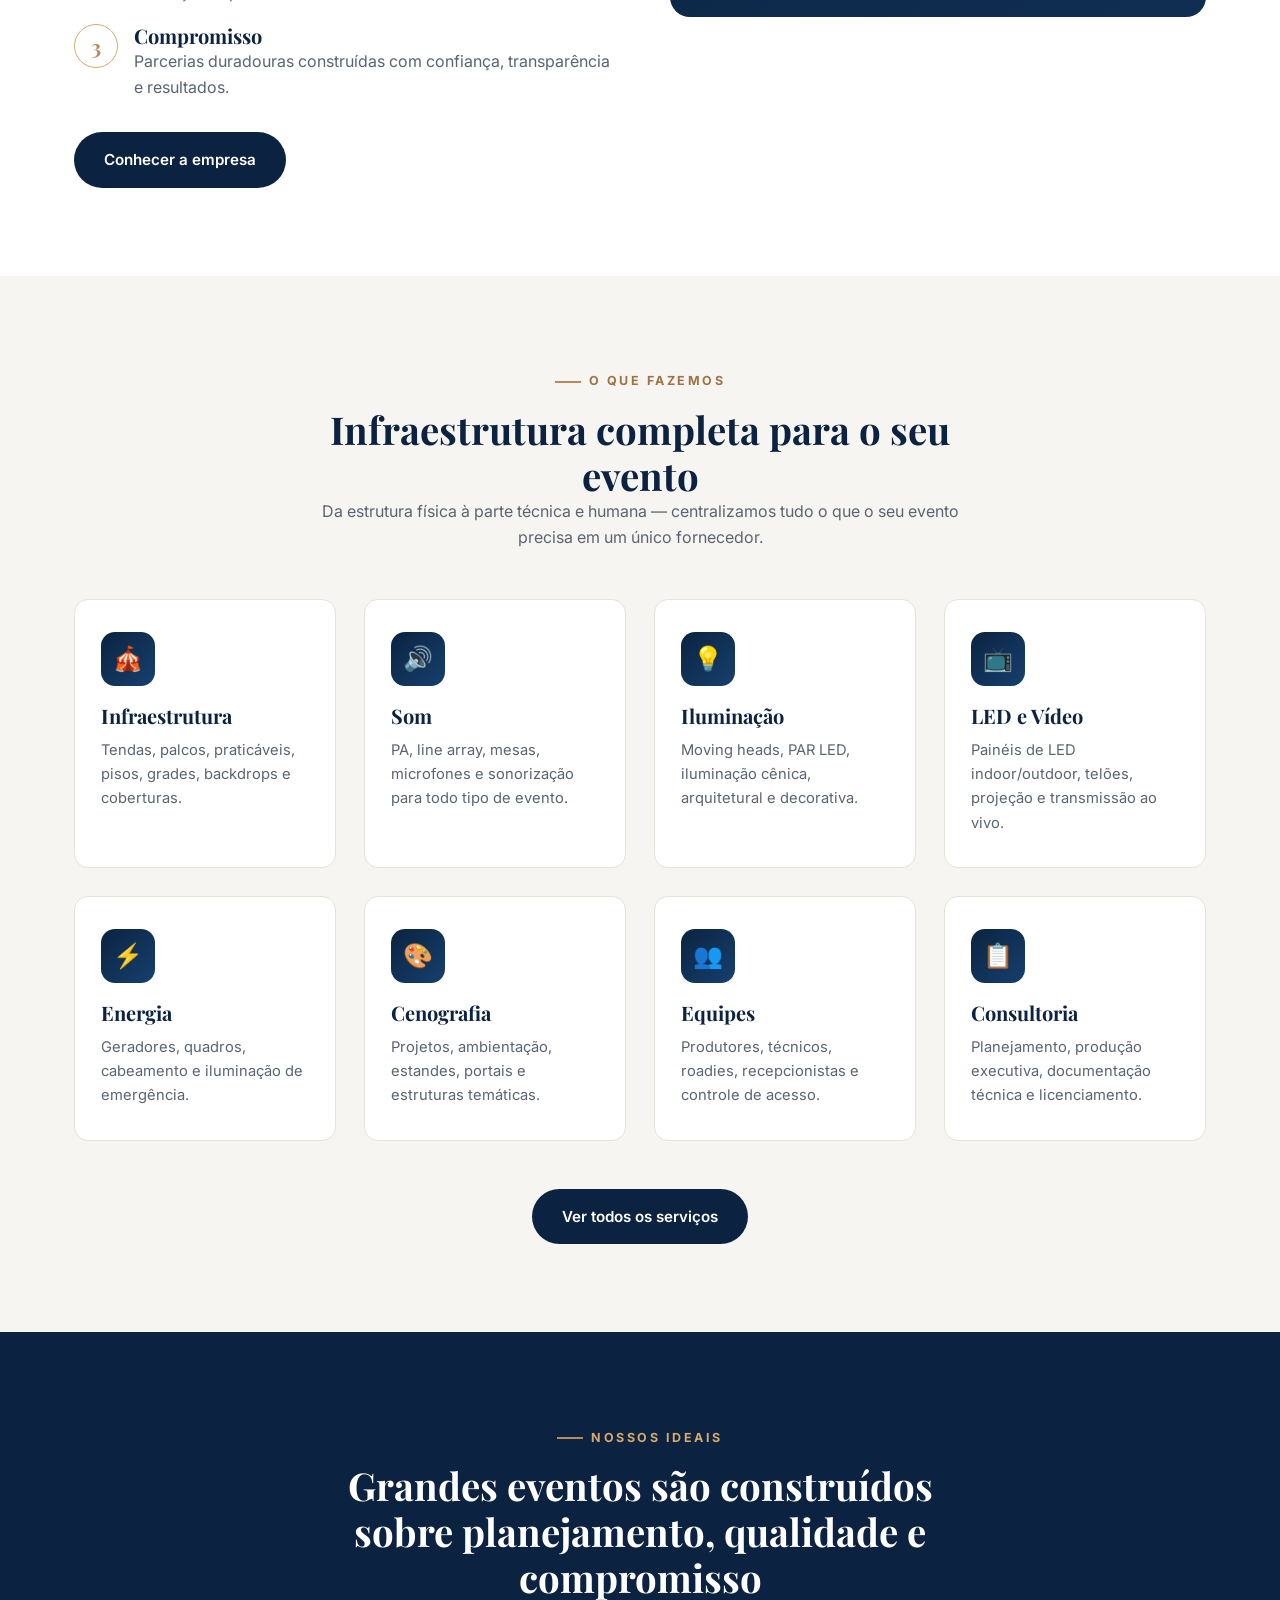
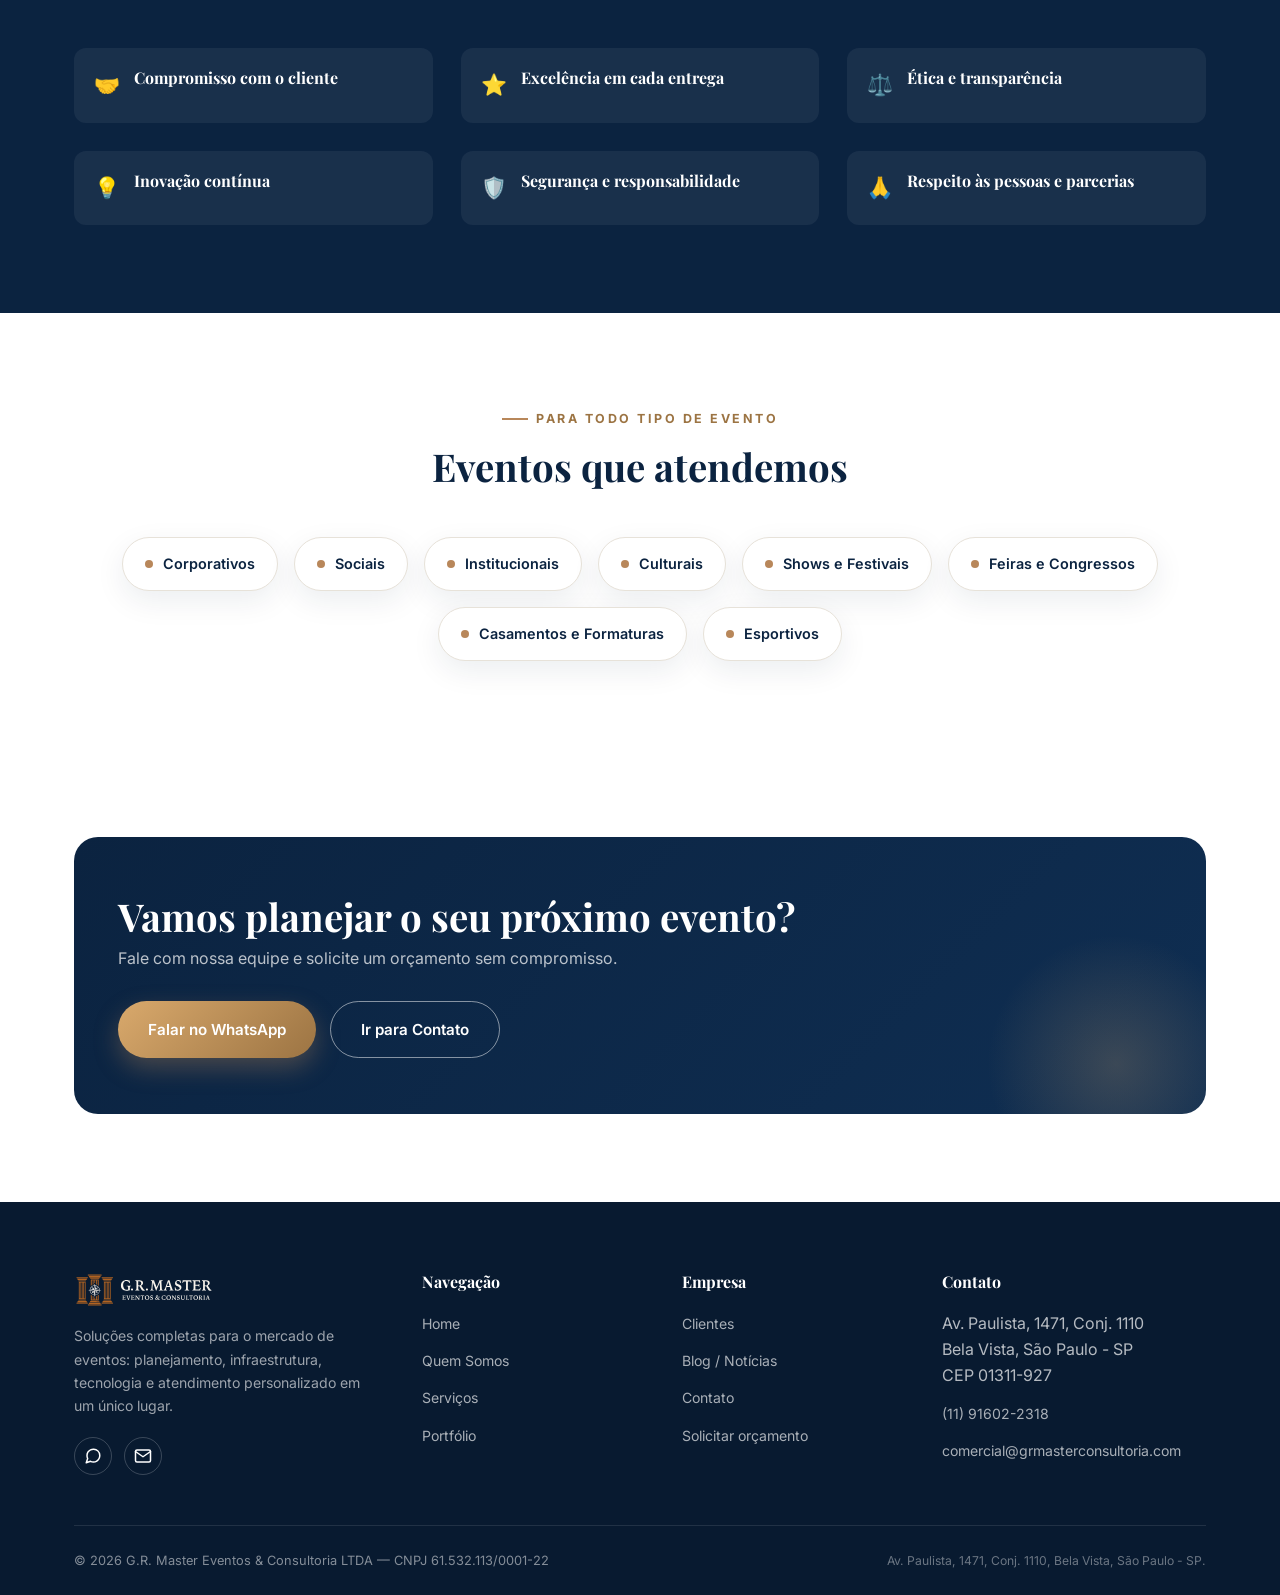
==== commit a68f846e: "Aplica alterações solicitadas: logo, WhatsApp, fonte, domínio e correção do 404 no orçamento - Nova " ====
--- a/index.html
+++ b/index.html
@@ -7,7 +7,7 @@
 <meta name="description" content="A G.R. Master Eventos & Consultoria oferece planejamento, infraestrutura, tecnologia e equipes especializadas para eventos corporativos, institucionais, sociais e culturais em todo o Brasil. Solicite seu orçamento.">
 <meta name="keywords" content="eventos, produção de eventos, palcos, tendas, painéis de led, som e iluminação, geradores, cenografia, consultoria de eventos, São Paulo">
 <meta name="robots" content="index, follow">
-<link rel="canonical" href="https://grmastereventos.com.br/">
+<link rel="canonical" href="https://grmasterconsultoria.com/">
 <meta property="og:type" content="website">
 <meta property="og:title" content="G.R. Master Eventos & Consultoria">
 <meta property="og:description" content="Planejamento, infraestrutura e execução completa para o seu evento. Solicite um orçamento.">
@@ -15,17 +15,17 @@
 <link rel="icon" type="image/svg+xml" href="assets/logo-icon.svg">
 <link rel="preconnect" href="https://fonts.googleapis.com">
 <link rel="preconnect" href="https://fonts.gstatic.com" crossorigin>
-<link href="https://fonts.googleapis.com/css2?family=Inter:wght@400;500;600;700&family=Poppins:wght@600;700;800&display=swap" rel="stylesheet">
+<link href="https://fonts.googleapis.com/css2?family=Inter:wght@400;500;600;700&family=Playfair+Display:wght@600;700;800&display=swap" rel="stylesheet">
 <link rel="stylesheet" href="css/style.css">
 <script type="application/ld+json">
 {
   "@context": "https://schema.org",
   "@type": "LocalBusiness",
   "name": "G.R. Master Eventos & Consultoria LTDA",
-  "image": "https://grmastereventos.com.br/assets/logo.svg",
-  "@id": "https://grmastereventos.com.br/",
-  "url": "https://grmastereventos.com.br/",
-  "telephone": "+55-11-97705-3323",
+  "image": "https://grmasterconsultoria.com/assets/logo.svg",
+  "@id": "https://grmasterconsultoria.com/",
+  "url": "https://grmasterconsultoria.com/",
+  "telephone": "+55-11-91602-2318",
   "priceRange": "$$",
   "address": {
     "@type": "PostalAddress",
@@ -42,7 +42,7 @@
 
 <header class="site-header">
   <div class="container nav-wrap">
-    <a href="index.html" class="logo"><img src="assets/logo.svg" alt="G.R. Master Eventos & Consultoria" width="180" height="38"></a>
+    <a href="index.html" class="logo"><img src="assets/logo.svg" alt="G.R. Master Eventos & Consultoria" width="148" height="38"></a>
     <nav class="nav-links" id="navLinks">
       <a href="index.html">Home</a>
       <a href="quem-somos.html">Quem Somos</a>
@@ -53,7 +53,7 @@
       <a href="contato.html">Contato</a>
     </nav>
     <div class="nav-cta">
-      <a href="https://wa.me/5511977053323?text=Ol%C3%A1!%20Gostaria%20de%20solicitar%20um%20or%C3%A7amento." class="btn btn-primary btn-sm" target="_blank" rel="noopener"><span>WhatsApp</span> 💬</a>
+      <a href="https://wa.me/5511916022318?text=Ol%C3%A1!%20Gostaria%20de%20solicitar%20um%20or%C3%A7amento." class="btn btn-primary btn-sm" target="_blank" rel="noopener"><span>WhatsApp</span> 💬</a>
       <button class="nav-toggle" aria-label="Abrir menu" id="navToggle"><span></span><span></span><span></span></button>
     </div>
   </div>
@@ -253,7 +253,7 @@
           <p>Fale com nossa equipe e solicite um orçamento sem compromisso.</p>
         </div>
         <div class="actions">
-          <a href="https://wa.me/5511977053323?text=Ol%C3%A1!%20Gostaria%20de%20solicitar%20um%20or%C3%A7amento." class="btn btn-primary" target="_blank" rel="noopener">Falar no WhatsApp</a>
+          <a href="https://wa.me/5511916022318?text=Ol%C3%A1!%20Gostaria%20de%20solicitar%20um%20or%C3%A7amento." class="btn btn-primary" target="_blank" rel="noopener">Falar no WhatsApp</a>
           <a href="contato.html" class="btn btn-outline">Ir para Contato</a>
         </div>
       </div>
@@ -265,10 +265,10 @@
   <div class="container">
     <div class="footer-grid">
       <div class="footer-about">
-        <img src="assets/logo-white.svg" alt="G.R. Master Eventos & Consultoria" width="170" height="36">
+        <img src="assets/logo-white.svg" alt="G.R. Master Eventos & Consultoria" width="140" height="36">
         <p>Soluções completas para o mercado de eventos: planejamento, infraestrutura, tecnologia e atendimento personalizado em um único lugar.</p>
         <div class="social-row">
-          <a href="https://wa.me/5511977053323" target="_blank" rel="noopener" aria-label="WhatsApp"><svg width="18" height="18" viewBox="0 0 24 24" fill="none" stroke="currentColor" stroke-width="2" stroke-linecap="round" stroke-linejoin="round" style="color:#fff"><path d="M21 11.5a8.38 8.38 0 0 1-.9 3.8 8.5 8.5 0 0 1-7.6 4.7 8.38 8.38 0 0 1-3.8-.9L3 21l1.9-5.7a8.38 8.38 0 0 1-.9-3.8 8.5 8.5 0 0 1 4.7-7.6 8.38 8.38 0 0 1 3.8-.9h.5a8.48 8.48 0 0 1 8 8v.5z"></path></svg></a>
+          <a href="https://wa.me/5511916022318" target="_blank" rel="noopener" aria-label="WhatsApp"><svg width="18" height="18" viewBox="0 0 24 24" fill="none" stroke="currentColor" stroke-width="2" stroke-linecap="round" stroke-linejoin="round" style="color:#fff"><path d="M21 11.5a8.38 8.38 0 0 1-.9 3.8 8.5 8.5 0 0 1-7.6 4.7 8.38 8.38 0 0 1-3.8-.9L3 21l1.9-5.7a8.38 8.38 0 0 1-.9-3.8 8.5 8.5 0 0 1 4.7-7.6 8.38 8.38 0 0 1 3.8-.9h.5a8.48 8.48 0 0 1 8 8v.5z"></path></svg></a>
           <a href="mailto:comercial@grmasterconsultoria.com" aria-label="E-mail"><svg width="18" height="18" viewBox="0 0 24 24" fill="none" stroke="currentColor" stroke-width="2" stroke-linecap="round" stroke-linejoin="round" style="color:#fff"><path d="M4 4h16c1.1 0 2 .9 2 2v12c0 1.1-.9 2-2 2H4c-1.1 0-2-.9-2-2V6c0-1.1.9-2 2-2z"></path><polyline points="22,6 12,13 2,6"></polyline></svg></a>
         </div>
       </div>
@@ -294,7 +294,7 @@
         <h4>Contato</h4>
         <ul>
           <li>Av. Paulista, 1471, Conj. 1110<br>Bela Vista, São Paulo - SP<br>CEP 01311-927</li>
-          <li><a href="tel:+5511977053323">(11) 97705-3323</a></li>
+          <li><a href="tel:+5511916022318">(11) 91602-2318</a></li>
           <li><a href="mailto:comercial@grmasterconsultoria.com">comercial@grmasterconsultoria.com</a></li>
         </ul>
       </div>
@@ -306,7 +306,7 @@
   </div>
 </footer>
 
-<a href="https://wa.me/5511977053323?text=Ol%C3%A1!%20Gostaria%20de%20solicitar%20um%20or%C3%A7amento." class="wa-float" target="_blank" rel="noopener" aria-label="Fale conosco no WhatsApp">
+<a href="https://wa.me/5511916022318?text=Ol%C3%A1!%20Gostaria%20de%20solicitar%20um%20or%C3%A7amento." class="wa-float" target="_blank" rel="noopener" aria-label="Fale conosco no WhatsApp">
   <svg viewBox="0 0 24 24" fill="none" stroke="#fff" stroke-width="2" stroke-linecap="round" stroke-linejoin="round"><path d="M21 11.5a8.38 8.38 0 0 1-.9 3.8 8.5 8.5 0 0 1-7.6 4.7 8.38 8.38 0 0 1-3.8-.9L3 21l1.9-5.7a8.38 8.38 0 0 1-.9-3.8 8.5 8.5 0 0 1 4.7-7.6 8.38 8.38 0 0 1 3.8-.9h.5a8.48 8.48 0 0 1 8 8v.5z"></path></svg>
 </a>
 
--- a/css/style.css
+++ b/css/style.css
@@ -17,7 +17,7 @@
   --shadow-lg: 0 20px 50px rgba(11,35,64,.16);
   --radius: 14px;
   --container: 1180px;
-  --ff-head: 'Poppins', 'Segoe UI', Arial, sans-serif;
+  --ff-head: 'Playfair Display', Georgia, 'Times New Roman', serif;
   --ff-body: 'Inter', 'Segoe UI', Arial, sans-serif;
 }
 
